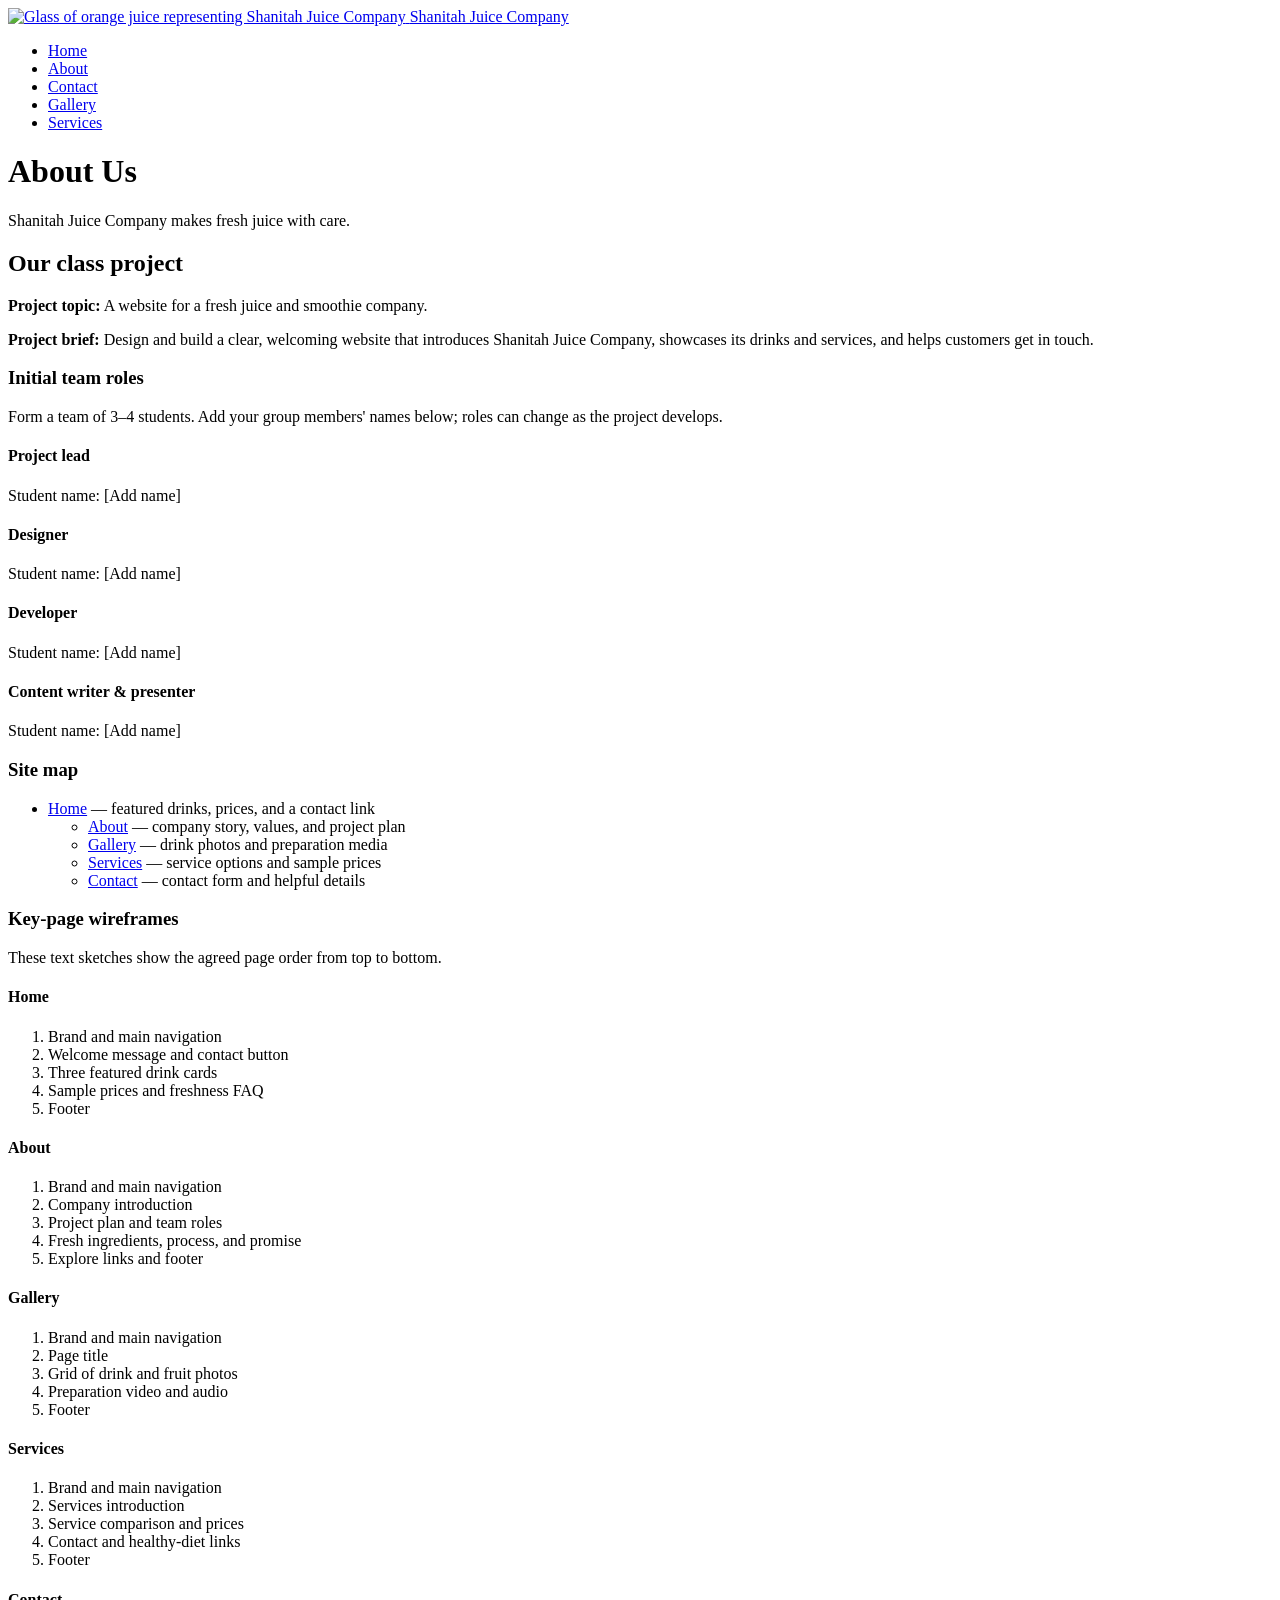
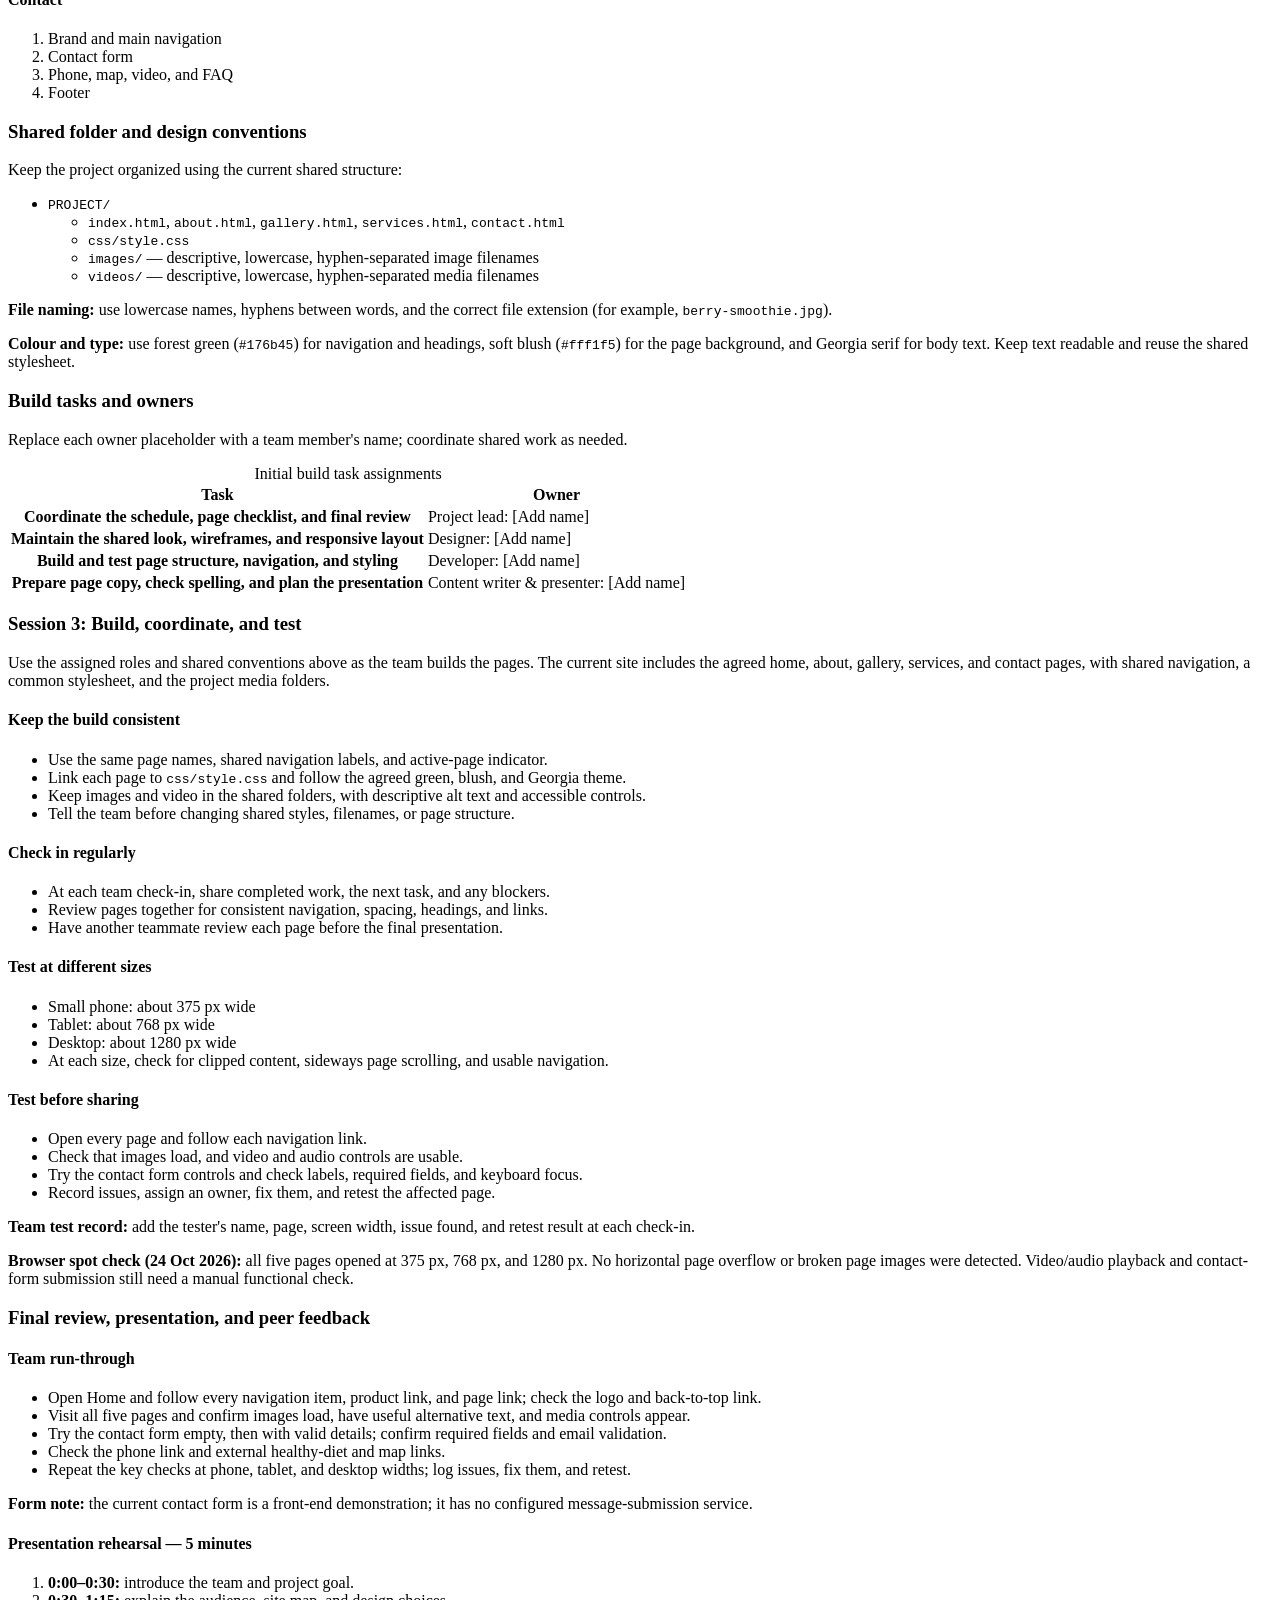
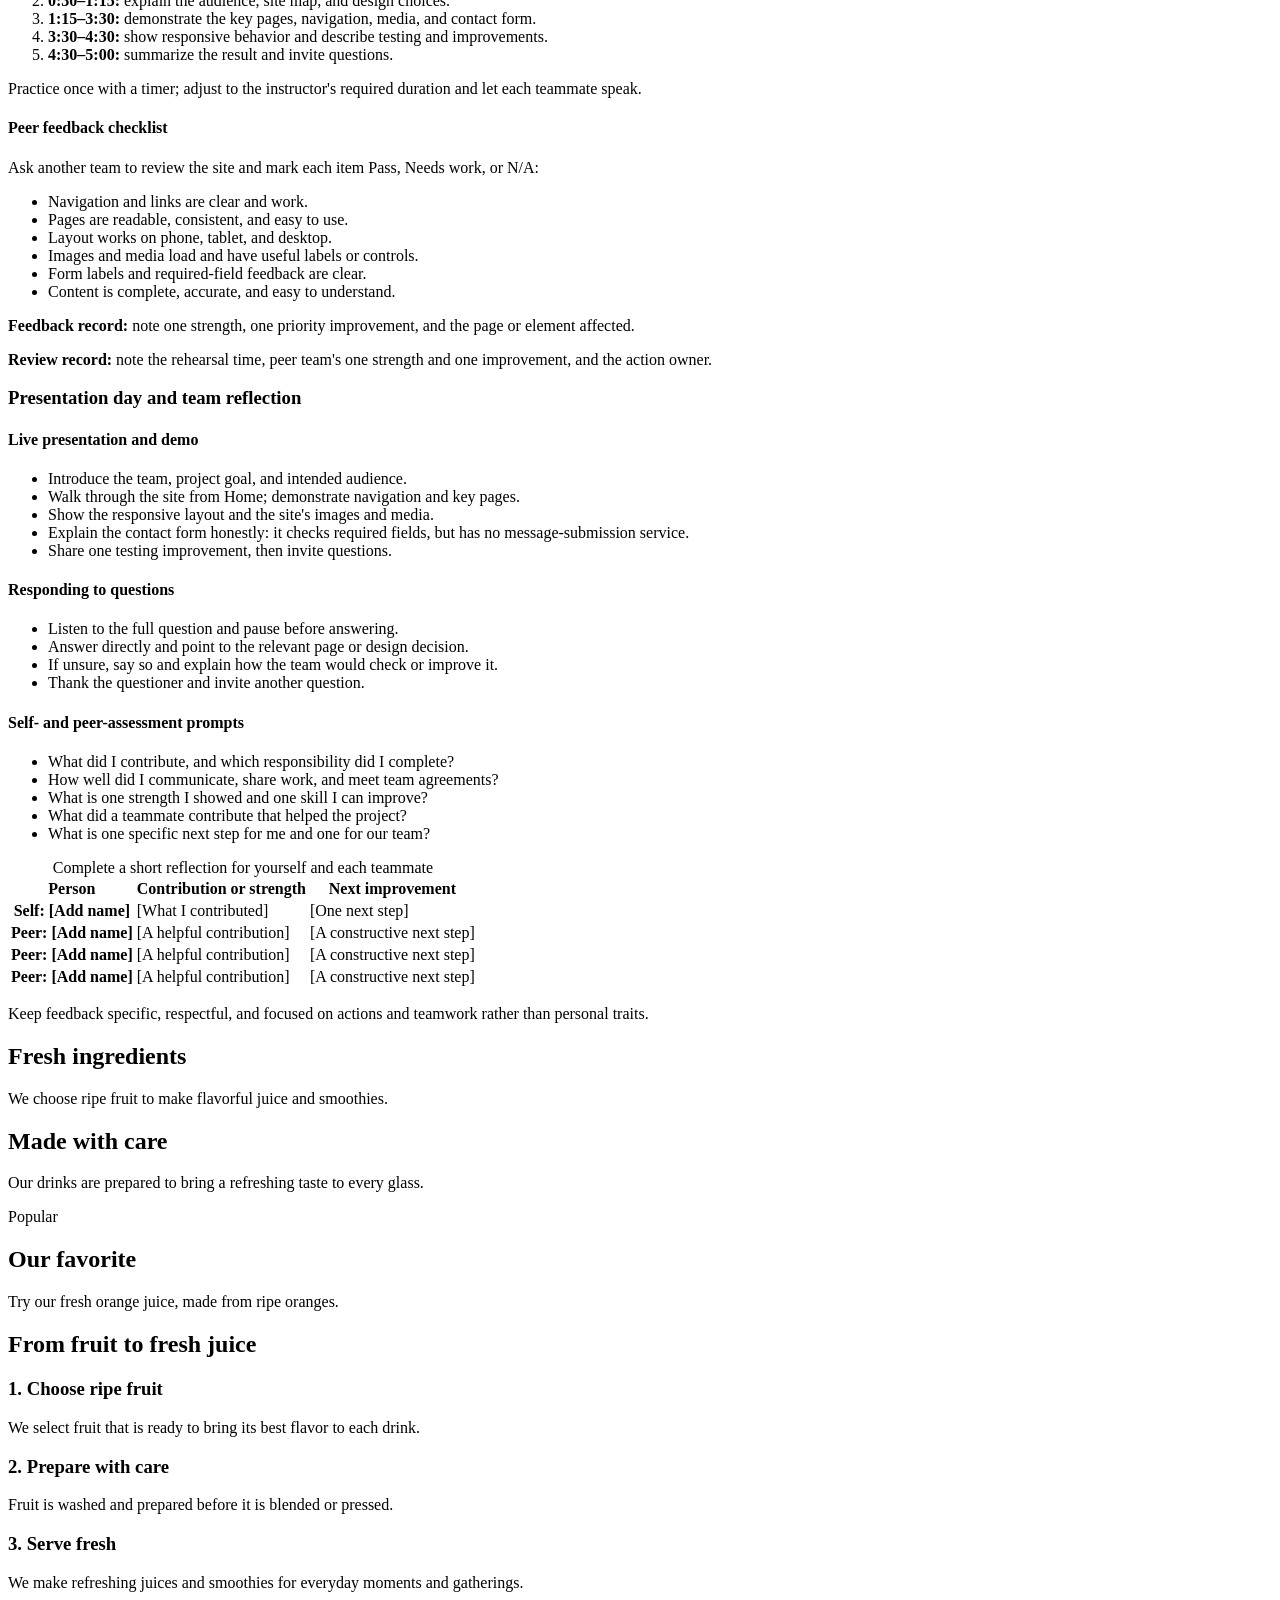
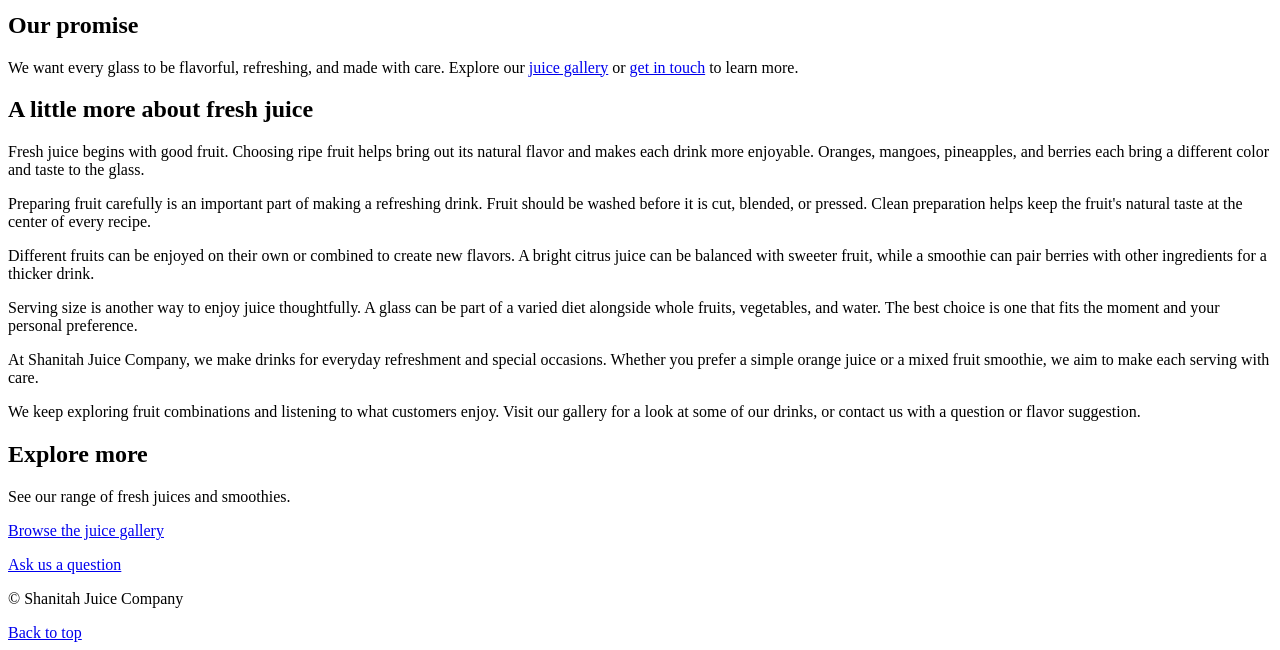
==== about.html @ b1687031 "Add files via upload" ====
<!DOCTYPE html>
<html lang="en">
<head>
  <meta charset="UTF-8">
  <meta name="viewport" content="width=device-width, initial-scale=1.0">
  <title>About | Shanitah Juice Company</title>
  <link rel="stylesheet" href="css/style.css">
</head>
<body class="positioning-page">
  <div class="responsive-layout">
    <header id="page-top">
      <nav aria-label="Main navigation">
        <a class="brand" href="index.html">
          <img src="images/orange-juice.jpg" alt="Glass of orange juice representing Shanitah Juice Company">
          <span>Shanitah Juice Company</span>
        </a>
        <ul class="nav-links">
          <li><a href="index.html">Home</a></li>
          <li><a href="about.html" aria-current="page">About</a></li>
          <li><a href="contact.html">Contact</a></li>
          <li><a href="gallery.html">Gallery</a></li>
          <li><a href="services.html">Services</a></li>
        </ul>
      </nav>
    </header>
  <main class="container about-page responsive-content">
    <h1>About Us</h1>
    <p>Shanitah Juice Company makes fresh juice with care.</p>
    <section class="project-planning" aria-labelledby="project-heading">
      <h2 id="project-heading">Our class project</h2>
      <p><strong>Project topic:</strong> A website for a fresh juice and smoothie company.</p>
      <p><strong>Project brief:</strong> Design and build a clear, welcoming website that introduces Shanitah Juice Company, showcases its drinks and services, and helps customers get in touch.</p>
      <h3>Initial team roles</h3>
      <p>Form a team of 3–4 students. Add your group members' names below; roles can change as the project develops.</p>
      <div class="project-role-grid">
        <article class="project-role">
          <h4>Project lead</h4>
          <p>Student name: <span>[Add name]</span></p>
        </article>
        <article class="project-role">
          <h4>Designer</h4>
          <p>Student name: <span>[Add name]</span></p>
        </article>
        <article class="project-role">
          <h4>Developer</h4>
          <p>Student name: <span>[Add name]</span></p>
        </article>
        <article class="project-role">
          <h4>Content writer &amp; presenter</h4>
          <p>Student name: <span>[Add name]</span></p>
        </article>
      </div>
      <section class="planning-block" aria-labelledby="site-map-heading">
        <h3 id="site-map-heading">Site map</h3>
        <ul class="site-map">
          <li><a href="index.html">Home</a> — featured drinks, prices, and a contact link
            <ul>
              <li><a href="about.html">About</a> — company story, values, and project plan</li>
              <li><a href="gallery.html">Gallery</a> — drink photos and preparation media</li>
              <li><a href="services.html">Services</a> — service options and sample prices</li>
              <li><a href="contact.html">Contact</a> — contact form and helpful details</li>
            </ul>
          </li>
        </ul>
      </section>
      <section class="planning-block" aria-labelledby="wireframes-heading">
        <h3 id="wireframes-heading">Key-page wireframes</h3>
        <p>These text sketches show the agreed page order from top to bottom.</p>
        <div class="wireframe-grid">
          <article class="wireframe-card">
            <h4>Home</h4>
            <ol><li>Brand and main navigation</li><li>Welcome message and contact button</li><li>Three featured drink cards</li><li>Sample prices and freshness FAQ</li><li>Footer</li></ol>
          </article>
          <article class="wireframe-card">
            <h4>About</h4>
            <ol><li>Brand and main navigation</li><li>Company introduction</li><li>Project plan and team roles</li><li>Fresh ingredients, process, and promise</li><li>Explore links and footer</li></ol>
          </article>
          <article class="wireframe-card">
            <h4>Gallery</h4>
            <ol><li>Brand and main navigation</li><li>Page title</li><li>Grid of drink and fruit photos</li><li>Preparation video and audio</li><li>Footer</li></ol>
          </article>
          <article class="wireframe-card">
            <h4>Services</h4>
            <ol><li>Brand and main navigation</li><li>Services introduction</li><li>Service comparison and prices</li><li>Contact and healthy-diet links</li><li>Footer</li></ol>
          </article>
          <article class="wireframe-card">
            <h4>Contact</h4>
            <ol><li>Brand and main navigation</li><li>Contact form</li><li>Phone, map, video, and FAQ</li><li>Footer</li></ol>
          </article>
        </div>
      </section>
      <section class="planning-block" aria-labelledby="conventions-heading">
        <h3 id="conventions-heading">Shared folder and design conventions</h3>
        <p>Keep the project organized using the current shared structure:</p>
        <ul class="folder-tree">
          <li><code>PROJECT/</code>
            <ul>
              <li><code>index.html</code>, <code>about.html</code>, <code>gallery.html</code>, <code>services.html</code>, <code>contact.html</code></li>
              <li><code>css/style.css</code></li>
              <li><code>images/</code> — descriptive, lowercase, hyphen-separated image filenames</li>
              <li><code>videos/</code> — descriptive, lowercase, hyphen-separated media filenames</li>
            </ul>
          </li>
        </ul>
        <p><strong>File naming:</strong> use lowercase names, hyphens between words, and the correct file extension (for example, <code>berry-smoothie.jpg</code>).</p>
        <p><strong>Colour and type:</strong> use forest green (<code>#176b45</code>) for navigation and headings, soft blush (<code>#fff1f5</code>) for the page background, and Georgia serif for body text. Keep text readable and reuse the shared stylesheet.</p>
      </section>
      <section class="planning-block" aria-labelledby="build-tasks-heading">
        <h3 id="build-tasks-heading">Build tasks and owners</h3>
        <p>Replace each owner placeholder with a team member's name; coordinate shared work as needed.</p>
        <div class="table-wrap">
          <table class="price-table task-table">
            <caption>Initial build task assignments</caption>
            <thead>
              <tr><th scope="col">Task</th><th scope="col">Owner</th></tr>
            </thead>
            <tbody>
              <tr><th scope="row">Coordinate the schedule, page checklist, and final review</th><td>Project lead: [Add name]</td></tr>
              <tr><th scope="row">Maintain the shared look, wireframes, and responsive layout</th><td>Designer: [Add name]</td></tr>
              <tr><th scope="row">Build and test page structure, navigation, and styling</th><td>Developer: [Add name]</td></tr>
              <tr><th scope="row">Prepare page copy, check spelling, and plan the presentation</th><td>Content writer &amp; presenter: [Add name]</td></tr>
            </tbody>
          </table>
        </div>
      </section>
      <section class="planning-block" aria-labelledby="build-practice-heading">
        <h3 id="build-practice-heading">Session 3: Build, coordinate, and test</h3>
        <p>Use the assigned roles and shared conventions above as the team builds the pages. The current site includes the agreed home, about, gallery, services, and contact pages, with shared navigation, a common stylesheet, and the project media folders.</p>
        <div class="wireframe-grid">
          <article class="wireframe-card">
            <h4>Keep the build consistent</h4>
            <ul>
              <li>Use the same page names, shared navigation labels, and active-page indicator.</li>
              <li>Link each page to <code>css/style.css</code> and follow the agreed green, blush, and Georgia theme.</li>
              <li>Keep images and video in the shared folders, with descriptive alt text and accessible controls.</li>
              <li>Tell the team before changing shared styles, filenames, or page structure.</li>
            </ul>
          </article>
          <article class="wireframe-card">
            <h4>Check in regularly</h4>
            <ul>
              <li>At each team check-in, share completed work, the next task, and any blockers.</li>
              <li>Review pages together for consistent navigation, spacing, headings, and links.</li>
              <li>Have another teammate review each page before the final presentation.</li>
            </ul>
          </article>
          <article class="wireframe-card">
            <h4>Test at different sizes</h4>
            <ul>
              <li>Small phone: about 375 px wide</li>
              <li>Tablet: about 768 px wide</li>
              <li>Desktop: about 1280 px wide</li>
              <li>At each size, check for clipped content, sideways page scrolling, and usable navigation.</li>
            </ul>
          </article>
          <article class="wireframe-card">
            <h4>Test before sharing</h4>
            <ul>
              <li>Open every page and follow each navigation link.</li>
              <li>Check that images load, and video and audio controls are usable.</li>
              <li>Try the contact form controls and check labels, required fields, and keyboard focus.</li>
              <li>Record issues, assign an owner, fix them, and retest the affected page.</li>
            </ul>
          </article>
        </div>
        <p><strong>Team test record:</strong> add the tester's name, page, screen width, issue found, and retest result at each check-in.</p>
        <p><strong>Browser spot check (24 Oct 2026):</strong> all five pages opened at 375 px, 768 px, and 1280 px. No horizontal page overflow or broken page images were detected. Video/audio playback and contact-form submission still need a manual functional check.</p>
      </section>
      <section class="planning-block" aria-labelledby="final-review-heading">
        <h3 id="final-review-heading">Final review, presentation, and peer feedback</h3>
        <div class="wireframe-grid">
          <article class="wireframe-card">
            <h4>Team run-through</h4>
            <ul>
              <li>Open Home and follow every navigation item, product link, and page link; check the logo and back-to-top link.</li>
              <li>Visit all five pages and confirm images load, have useful alternative text, and media controls appear.</li>
              <li>Try the contact form empty, then with valid details; confirm required fields and email validation.</li>
              <li>Check the phone link and external healthy-diet and map links.</li>
              <li>Repeat the key checks at phone, tablet, and desktop widths; log issues, fix them, and retest.</li>
            </ul>
            <p><strong>Form note:</strong> the current contact form is a front-end demonstration; it has no configured message-submission service.</p>
          </article>
          <article class="wireframe-card">
            <h4>Presentation rehearsal — 5 minutes</h4>
            <ol>
              <li><strong>0:00–0:30:</strong> introduce the team and project goal.</li>
              <li><strong>0:30–1:15:</strong> explain the audience, site map, and design choices.</li>
              <li><strong>1:15–3:30:</strong> demonstrate the key pages, navigation, media, and contact form.</li>
              <li><strong>3:30–4:30:</strong> show responsive behavior and describe testing and improvements.</li>
              <li><strong>4:30–5:00:</strong> summarize the result and invite questions.</li>
            </ol>
            <p>Practice once with a timer; adjust to the instructor's required duration and let each teammate speak.</p>
          </article>
          <article class="wireframe-card">
            <h4>Peer feedback checklist</h4>
            <p>Ask another team to review the site and mark each item Pass, Needs work, or N/A:</p>
            <ul>
              <li>Navigation and links are clear and work.</li>
              <li>Pages are readable, consistent, and easy to use.</li>
              <li>Layout works on phone, tablet, and desktop.</li>
              <li>Images and media load and have useful labels or controls.</li>
              <li>Form labels and required-field feedback are clear.</li>
              <li>Content is complete, accurate, and easy to understand.</li>
            </ul>
            <p><strong>Feedback record:</strong> note one strength, one priority improvement, and the page or element affected.</p>
          </article>
        </div>
        <p><strong>Review record:</strong> note the rehearsal time, peer team's one strength and one improvement, and the action owner.</p>
      </section>
      <section class="planning-block" aria-labelledby="presentation-day-heading">
        <h3 id="presentation-day-heading">Presentation day and team reflection</h3>
        <div class="wireframe-grid">
          <article class="wireframe-card">
            <h4>Live presentation and demo</h4>
            <ul>
              <li>Introduce the team, project goal, and intended audience.</li>
              <li>Walk through the site from Home; demonstrate navigation and key pages.</li>
              <li>Show the responsive layout and the site's images and media.</li>
              <li>Explain the contact form honestly: it checks required fields, but has no message-submission service.</li>
              <li>Share one testing improvement, then invite questions.</li>
            </ul>
          </article>
          <article class="wireframe-card">
            <h4>Responding to questions</h4>
            <ul>
              <li>Listen to the full question and pause before answering.</li>
              <li>Answer directly and point to the relevant page or design decision.</li>
              <li>If unsure, say so and explain how the team would check or improve it.</li>
              <li>Thank the questioner and invite another question.</li>
            </ul>
          </article>
          <article class="wireframe-card">
            <h4>Self- and peer-assessment prompts</h4>
            <ul>
              <li>What did I contribute, and which responsibility did I complete?</li>
              <li>How well did I communicate, share work, and meet team agreements?</li>
              <li>What is one strength I showed and one skill I can improve?</li>
              <li>What did a teammate contribute that helped the project?</li>
              <li>What is one specific next step for me and one for our team?</li>
            </ul>
          </article>
        </div>
        <div class="table-wrap">
          <table class="price-table assessment-table">
            <caption>Complete a short reflection for yourself and each teammate</caption>
            <thead>
              <tr><th scope="col">Person</th><th scope="col">Contribution or strength</th><th scope="col">Next improvement</th></tr>
            </thead>
            <tbody>
              <tr><th scope="row">Self: [Add name]</th><td>[What I contributed]</td><td>[One next step]</td></tr>
              <tr><th scope="row">Peer: [Add name]</th><td>[A helpful contribution]</td><td>[A constructive next step]</td></tr>
              <tr><th scope="row">Peer: [Add name]</th><td>[A helpful contribution]</td><td>[A constructive next step]</td></tr>
              <tr><th scope="row">Peer: [Add name]</th><td>[A helpful contribution]</td><td>[A constructive next step]</td></tr>
            </tbody>
          </table>
        </div>
        <p>Keep feedback specific, respectful, and focused on actions and teamwork rather than personal traits.</p>
      </section>
    </section>
    <div class="row cards-grid">
      <div class="col">
        <div class="about-card">
          <h2>Fresh ingredients</h2>
          <p>We choose ripe fruit to make flavorful juice and smoothies.</p>
        </div>
      </div>
      <div class="col">
        <div class="about-card">
          <h2>Made with care</h2>
          <p>Our drinks are prepared to bring a refreshing taste to every glass.</p>
        </div>
      </div>
      <div class="col">
        <div class="about-card" id="featured-product">
          <span class="notification-badge">Popular</span>
          <h2>Our favorite</h2>
          <p>Try our fresh orange juice, made from ripe oranges.</p>
        </div>
      </div>
    </div>
    <section class="about-process" aria-labelledby="process-heading">
      <h2 id="process-heading">From fruit to fresh juice</h2>
      <div class="row">
        <div class="col">
          <div class="about-card">
            <h3>1. Choose ripe fruit</h3>
            <p>We select fruit that is ready to bring its best flavor to each drink.</p>
          </div>
        </div>
        <div class="col">
          <div class="about-card">
            <h3>2. Prepare with care</h3>
            <p>Fruit is washed and prepared before it is blended or pressed.</p>
          </div>
        </div>
        <div class="col">
          <div class="about-card">
            <h3>3. Serve fresh</h3>
            <p>We make refreshing juices and smoothies for everyday moments and gatherings.</p>
          </div>
        </div>
      </div>
    </section>
    <section class="about-values" aria-labelledby="values-heading">
      <h2 id="values-heading">Our promise</h2>
      <p>We want every glass to be flavorful, refreshing, and made with care. Explore our <a href="gallery.html">juice gallery</a> or <a href="contact.html">get in touch</a> to learn more.</p>
    </section>
    <article class="about-article" aria-labelledby="article-heading">
      <h2 id="article-heading">A little more about fresh juice</h2>
      <div class="article-columns">
        <p>Fresh juice begins with good fruit. Choosing ripe fruit helps bring out its natural flavor and makes each drink more enjoyable. Oranges, mangoes, pineapples, and berries each bring a different color and taste to the glass.</p>
        <p>Preparing fruit carefully is an important part of making a refreshing drink. Fruit should be washed before it is cut, blended, or pressed. Clean preparation helps keep the fruit's natural taste at the center of every recipe.</p>
        <p>Different fruits can be enjoyed on their own or combined to create new flavors. A bright citrus juice can be balanced with sweeter fruit, while a smoothie can pair berries with other ingredients for a thicker drink.</p>
        <p>Serving size is another way to enjoy juice thoughtfully. A glass can be part of a varied diet alongside whole fruits, vegetables, and water. The best choice is one that fits the moment and your personal preference.</p>
        <p>At Shanitah Juice Company, we make drinks for everyday refreshment and special occasions. Whether you prefer a simple orange juice or a mixed fruit smoothie, we aim to make each serving with care.</p>
        <p>We keep exploring fruit combinations and listening to what customers enjoy. Visit our gallery for a look at some of our drinks, or contact us with a question or flavor suggestion.</p>
      </div>
    </article>
  </main>
    <aside class="responsive-sidebar" aria-labelledby="sidebar-heading">
      <h2 id="sidebar-heading">Explore more</h2>
      <p>See our range of fresh juices and smoothies.</p>
      <p><a href="gallery.html">Browse the juice gallery</a></p>
      <p><a href="contact.html">Ask us a question</a></p>
    </aside>
  </div>
  <footer class="site-footer">
    <p>&copy; Shanitah Juice Company</p>
  </footer>
  <a class="back-to-top" href="#page-top">Back to top</a>
</body>
</html>
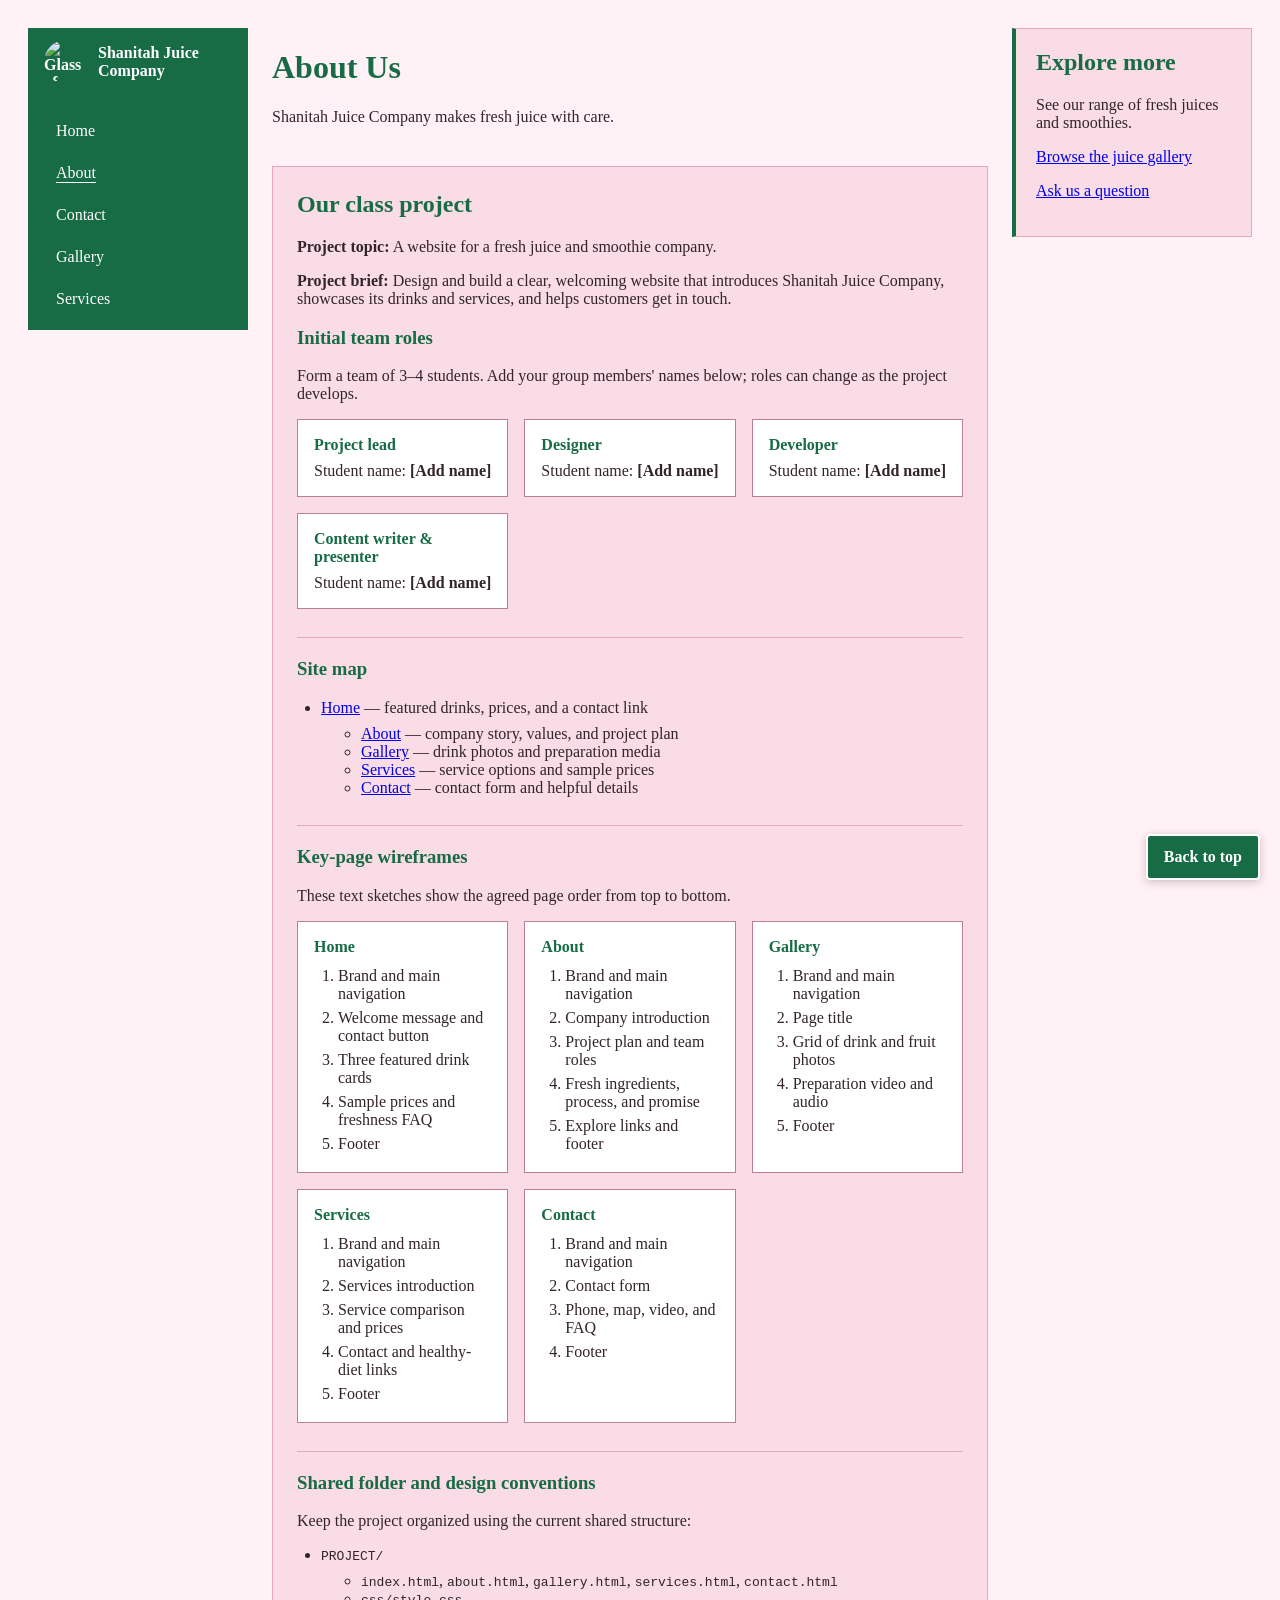
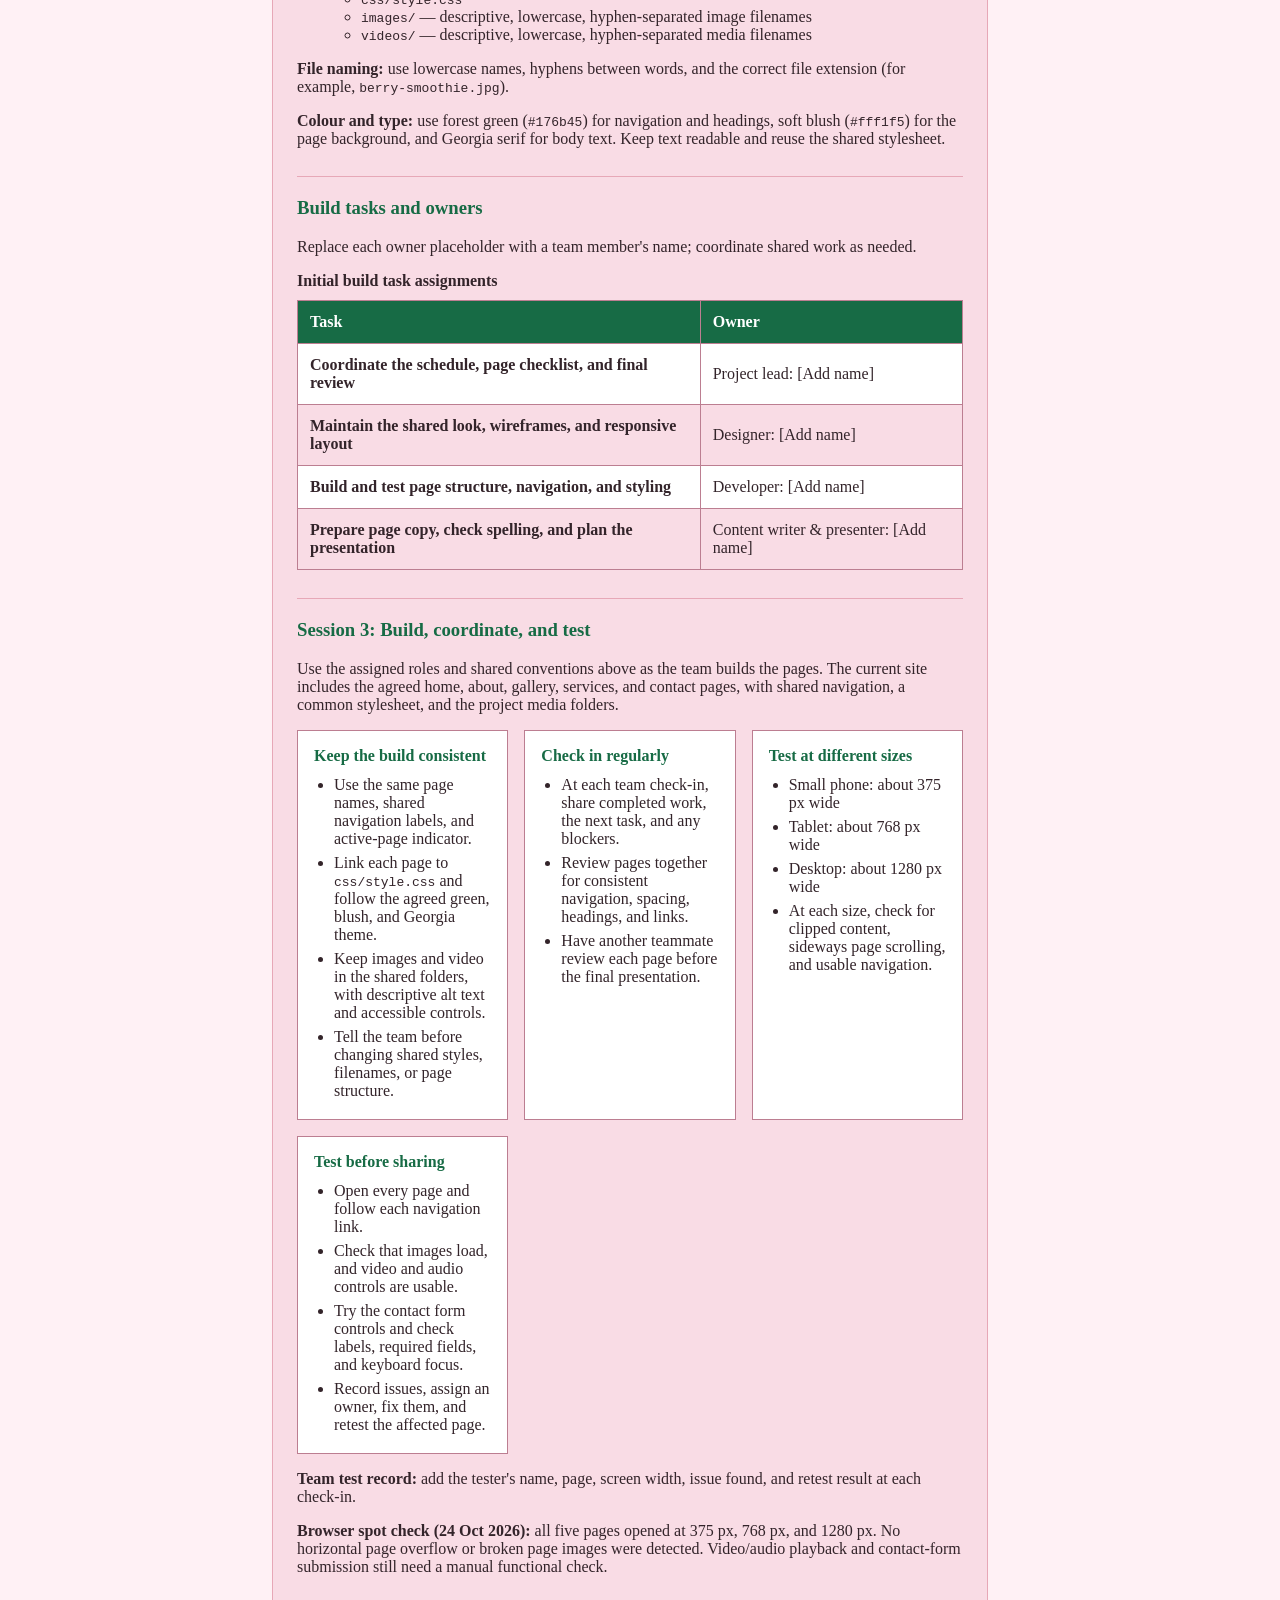
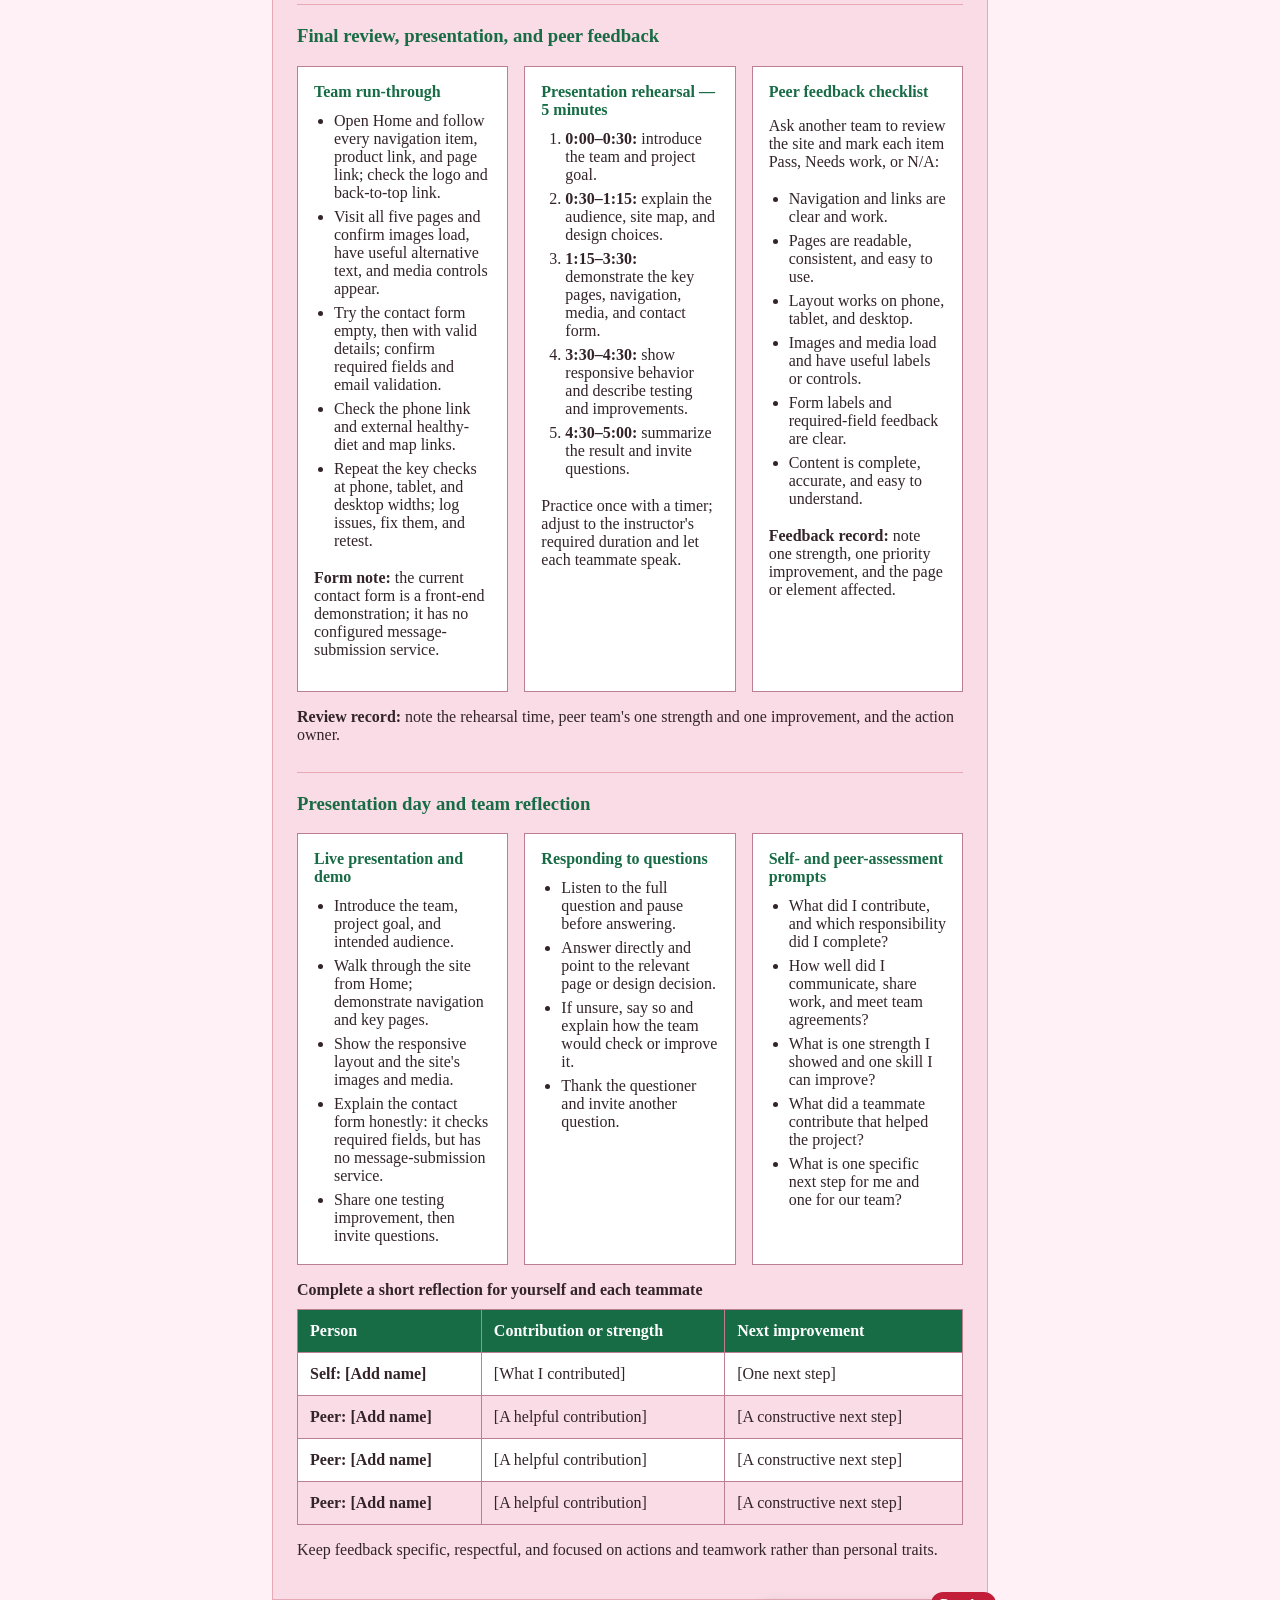
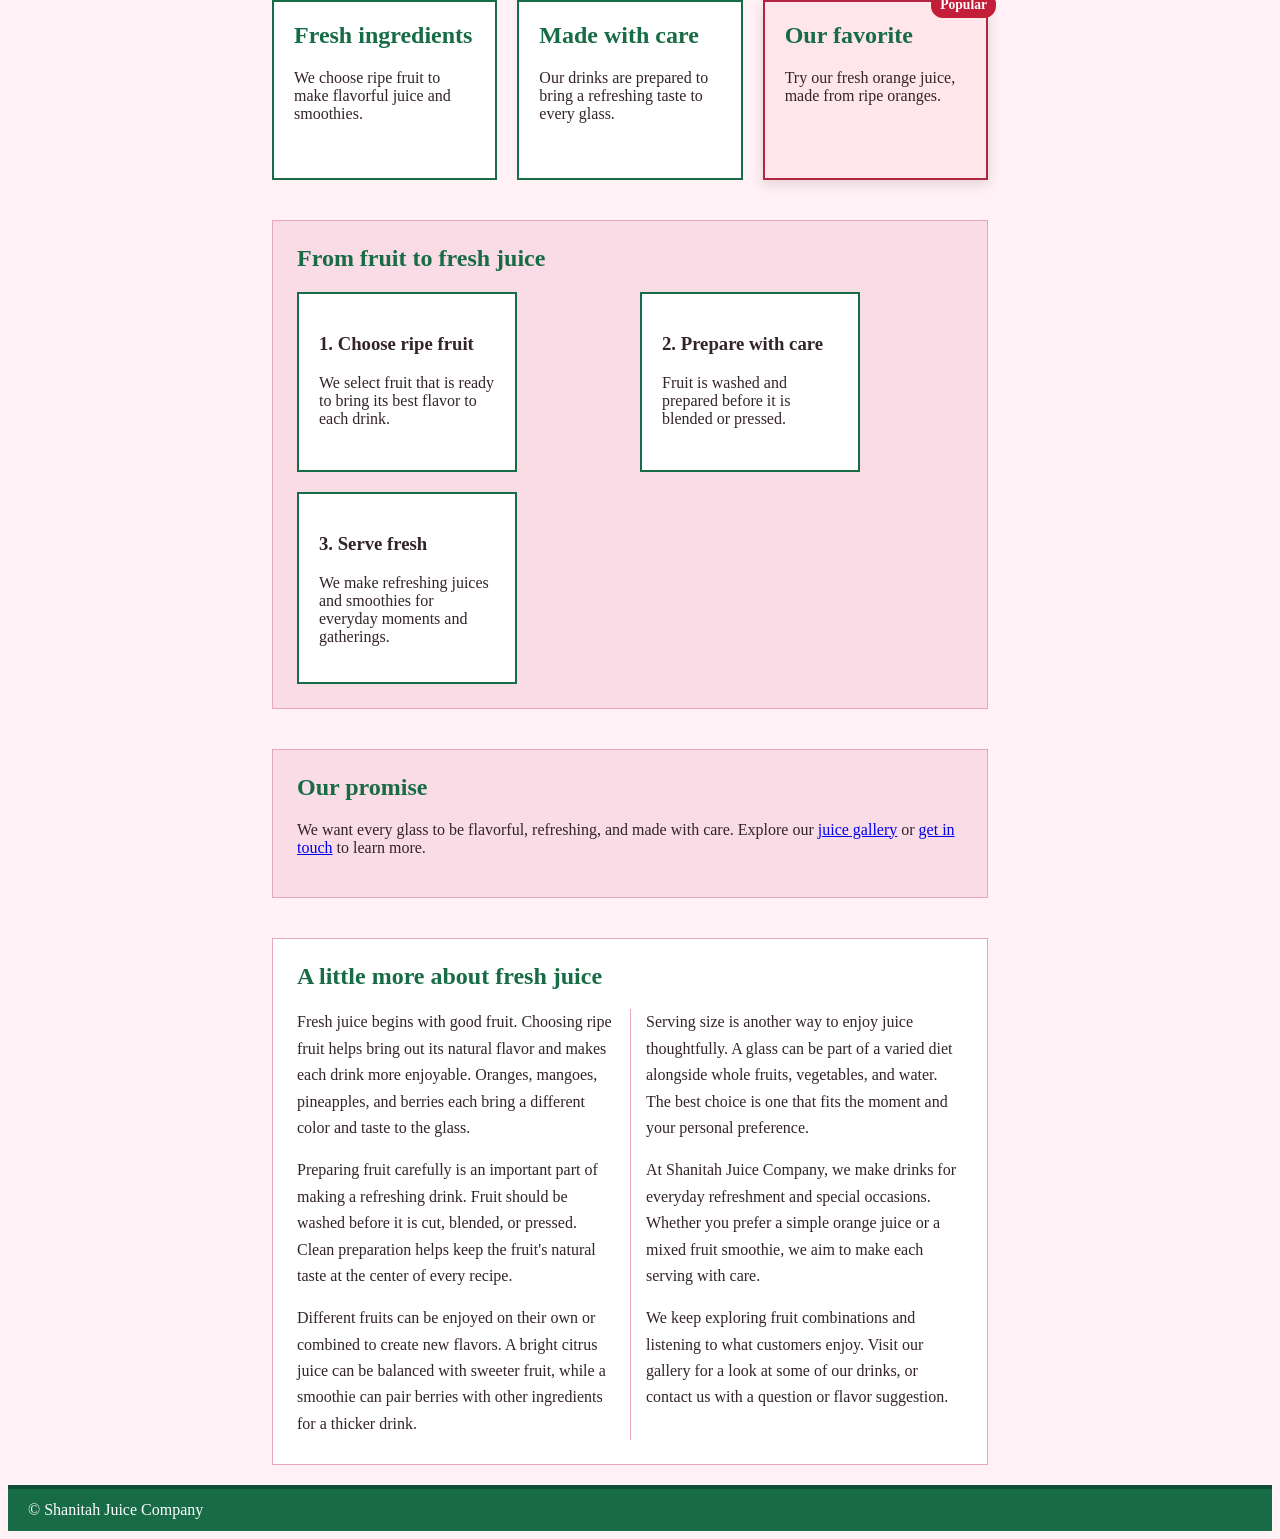
==== commit 7c6ba93d: "Update about.html" ====
--- a/about.html
+++ b/about.html
@@ -4,7 +4,7 @@
   <meta charset="UTF-8">
   <meta name="viewport" content="width=device-width, initial-scale=1.0">
   <title>About | Shanitah Juice Company</title>
-  <link rel="stylesheet" href="css/style.css">
+  <link rel="stylesheet" href="style.css">
 </head>
 <body class="positioning-page">
   <div class="responsive-layout">
@@ -329,4 +329,4 @@
   </footer>
   <a class="back-to-top" href="#page-top">Back to top</a>
 </body>
-</html>+</html>
--- a/style.css
+++ b/style.css
@@ -0,0 +1,942 @@
+* {
+  box-sizing: border-box;
+}
+
+body {
+  background-color: #fff1f5;
+  color: #33242a;
+  font-family: Georgia, serif;
+}
+
+h1 {
+  color: #176b45;
+}
+
+nav {
+  display: flex;
+  align-items: center;
+  flex-wrap: wrap;
+  gap: 20px;
+  padding: 12px 16px;
+  background-color: #176b45;
+}
+
+nav .nav-links {
+  display: flex;
+  flex-wrap: wrap;
+  gap: 4px;
+  margin: 0;
+  padding: 0;
+  list-style: none;
+}
+
+nav .nav-links a {
+  display: block;
+  padding: 10px 12px;
+  border-radius: 3px;
+}
+
+nav .nav-links a:hover,
+nav .nav-links a:focus-visible {
+  background-color: #104d34;
+}
+
+header {
+  border-bottom: 4px solid #104d34;
+}
+
+.positioning-page header {
+  position: sticky;
+  top: 0;
+  z-index: 10;
+}
+
+nav .brand {
+  display: flex;
+  align-items: center;
+  gap: 10px;
+  margin-right: auto;
+  font-weight: bold;
+}
+
+nav .brand img {
+  width: 44px;
+  height: 44px;
+  border-radius: 50%;
+  object-fit: cover;
+}
+
+nav a {
+  color: #ffffff;
+  text-decoration: none;
+}
+
+a:focus-visible {
+  outline: 3px solid #b4233f;
+  outline-offset: 3px;
+}
+
+nav a:hover,
+nav a:focus-visible {
+  color: #ffd6df;
+}
+
+nav a[aria-current="page"] {
+  text-decoration: underline;
+  text-underline-offset: 4px;
+}
+
+.container {
+  width: min(100% - 40px, 1000px);
+  margin: 32px auto;
+}
+
+.responsive-layout {
+  display: flex;
+  flex-direction: column;
+  gap: 20px;
+  padding: 20px;
+}
+
+.responsive-content.container {
+  width: 100%;
+  max-width: none;
+  min-width: 0;
+  margin: 0;
+}
+
+.responsive-sidebar {
+  padding: 20px;
+  border: 1px solid #e7a8b7;
+  border-left: 4px solid #176b45;
+  background-color: #f9dce5;
+}
+
+.responsive-sidebar h2 {
+  margin-top: 0;
+  color: #176b45;
+}
+
+.about-page > p {
+  margin-bottom: 24px;
+}
+
+.row {
+  display: flex;
+  flex-wrap: wrap;
+  gap: 20px;
+}
+
+.cards-grid {
+  justify-content: space-around;
+  align-items: stretch;
+}
+
+.col {
+  flex: 1 1 220px;
+}
+
+.about-card {
+  position: relative;
+  box-sizing: border-box;
+  width: 220px;
+  min-height: 180px;
+  padding: 20px;
+  border: 2px solid #176b45;
+  background-color: #ffffff;
+  transition: transform 180ms ease, box-shadow 180ms ease;
+}
+
+.cards-grid .col {
+  display: flex;
+}
+
+.cards-grid .about-card {
+  width: 100%;
+}
+
+.cards-grid .about-card:hover {
+  transform: translateY(-5px);
+  box-shadow: 0 8px 16px #33242a26;
+}
+
+@media (prefers-reduced-motion: reduce) {
+  .about-card {
+    transition: none;
+  }
+}
+
+.about-card h2 {
+  margin-top: 0;
+  color: #176b45;
+}
+
+#featured-product {
+  border-color: #b4233f;
+  background-color: #ffe6eb;
+  box-shadow: 0 4px 12px #33242a26;
+}
+
+.notification-badge {
+  position: absolute;
+  top: -10px;
+  right: -10px;
+  padding: 5px 9px;
+  border-radius: 12px;
+  background-color: #c21e3a;
+  color: #ffffff;
+  font-size: 0.85rem;
+  font-weight: bold;
+}
+
+.about-process,
+.about-values,
+.project-planning {
+  margin-top: 40px;
+  padding: 24px;
+  border: 1px solid #e7a8b7;
+  background-color: #f9dce5;
+}
+
+.project-planning h2,
+.project-planning h3 {
+  color: #176b45;
+}
+
+.project-planning h2 {
+  margin-top: 0;
+}
+
+.project-role-grid {
+  display: grid;
+  grid-template-columns: repeat(auto-fit, minmax(180px, 1fr));
+  gap: 16px;
+}
+
+.project-role {
+  padding: 16px;
+  border: 1px solid #bc7e91;
+  background-color: #ffffff;
+}
+
+.project-role h4 {
+  margin: 0 0 8px;
+  color: #176b45;
+}
+
+.project-role p {
+  margin: 0;
+}
+
+.project-role span {
+  font-weight: bold;
+}
+
+.planning-block {
+  margin-top: 28px;
+  padding-top: 20px;
+  border-top: 1px solid #e7a8b7;
+}
+
+.planning-block h3 {
+  margin-top: 0;
+}
+
+.site-map,
+.folder-tree {
+  padding-left: 24px;
+}
+
+.site-map ul,
+.folder-tree ul {
+  margin-top: 8px;
+}
+
+.wireframe-grid {
+  display: grid;
+  grid-template-columns: repeat(auto-fit, minmax(200px, 1fr));
+  gap: 16px;
+}
+
+.wireframe-card {
+  padding: 16px;
+  border: 1px solid #bc7e91;
+  background-color: #ffffff;
+}
+
+.wireframe-card h4 {
+  margin: 0 0 8px;
+  color: #176b45;
+}
+
+.wireframe-card ol {
+  margin: 0;
+  padding-left: 24px;
+}
+
+.wireframe-card ol li,
+.wireframe-card ul li {
+  padding: 3px 0;
+}
+
+.wireframe-card ul {
+  margin: 0;
+  padding-left: 20px;
+}
+
+.task-table {
+  min-width: 520px;
+}
+
+.assessment-table {
+  min-width: 680px;
+}
+
+.planning-block .table-wrap {
+  margin: 16px 0 0;
+}
+
+.about-process h2,
+.about-values h2,
+.about-article h2 {
+  margin-top: 0;
+  color: #176b45;
+}
+
+.about-article {
+  margin-top: 40px;
+  padding: 24px;
+  border: 1px solid #e7a8b7;
+  background-color: #ffffff;
+}
+
+.article-columns {
+  column-count: 2;
+  column-gap: 32px;
+  column-rule: 1px solid #e7a8b7;
+}
+
+.article-columns p {
+  margin-top: 0;
+  line-height: 1.65;
+  break-inside: avoid;
+}
+
+.back-to-top {
+  position: fixed;
+  right: 20px;
+  bottom: 20px;
+  z-index: 20;
+  padding: 12px 16px;
+  border: 2px solid #ffffff;
+  border-radius: 4px;
+  background-color: #176b45;
+  color: #ffffff;
+  font-weight: bold;
+  text-decoration: none;
+  box-shadow: 0 2px 8px #33242a40;
+}
+
+.back-to-top:hover,
+.back-to-top:focus-visible {
+  background-color: #104d34;
+  text-decoration: underline;
+}
+
+.home-layout {
+  display: grid;
+  grid-template-columns: minmax(0, 1fr) 260px;
+  gap: 24px;
+  box-sizing: border-box;
+  max-width: 1100px;
+  margin: 24px auto;
+  padding: 24px;
+  border: 1px solid #e7a8b7;
+  background-color: #ffffff;
+  align-items: start;
+}
+
+.home-layout > div > section {
+  padding: 20px;
+  border: 1px solid #e7a8b7;
+  border-left: 4px solid #176b45;
+  background-color: #fff5f8;
+}
+
+.home-layout > div > section + section {
+  margin-top: 24px;
+}
+
+.home-layout .card {
+  margin: 20px 0;
+}
+
+.home-layout .table-wrap {
+  margin: 0;
+}
+
+.home-aside {
+  padding: 16px;
+  border-left: 3px solid #176b45;
+  background-color: #f9dce5;
+}
+
+.home-aside h2,
+.home-layout section h2 {
+  margin-top: 0;
+}
+
+.home-details {
+  max-width: 560px;
+  padding: 12px;
+  border: 1px solid #bc7e91;
+  background-color: #ffffff;
+}
+
+.home-details summary {
+  color: #104d34;
+  font-weight: bold;
+  cursor: pointer;
+}
+
+.home-details summary:focus-visible {
+  outline: 2px solid #176b45;
+  outline-offset: 3px;
+}
+
+.site-footer {
+  padding: 12px 20px;
+  border-top: 4px solid #104d34;
+  background-color: #176b45;
+  color: #ffffff;
+}
+
+.site-footer p {
+  margin: 0;
+}
+
+.card {
+  width: 220px;
+  padding: 20px;
+  border: 2px solid #176b45;
+  margin: 20px;
+  background-color: #ffffff;
+}
+
+.gallery {
+  display: grid;
+  grid-template-columns: repeat(auto-fit, minmax(220px, 1fr));
+  gap: 20px;
+  max-width: 1000px;
+  margin: 24px;
+}
+
+.gallery figure {
+  margin: 0;
+}
+
+.gallery-image {
+  display: block;
+  width: 100%;
+  height: 220px;
+  object-fit: cover;
+}
+
+.gallery figcaption {
+  margin-top: 8px;
+}
+
+.gallery-media {
+  grid-column: 1 / -1;
+  padding: 20px;
+  border: 1px solid #e7a8b7;
+  background-color: #ffffff;
+}
+
+.gallery-media h2 {
+  margin-top: 0;
+  color: #176b45;
+}
+
+.media-grid {
+  display: grid;
+  grid-template-columns: repeat(auto-fit, minmax(260px, 1fr));
+  gap: 20px;
+}
+
+.media-card {
+  padding: 16px;
+  border: 1px solid #e7a8b7;
+  background-color: #fff5f8;
+}
+
+.media-card h3 {
+  margin-top: 0;
+}
+
+.media-card video,
+.media-card audio {
+  display: block;
+  max-width: 100%;
+}
+
+.media-card video {
+  width: 100%;
+}
+
+.media-card audio {
+  width: 100%;
+}
+
+.table-wrap {
+  max-width: 720px;
+  margin: 24px 20px;
+  overflow-x: auto;
+}
+
+.price-table {
+  width: 100%;
+  min-width: 460px;
+  border-collapse: collapse;
+  background-color: #ffffff;
+}
+
+.price-table caption {
+  padding: 0 0 10px;
+  font-weight: bold;
+  text-align: left;
+}
+
+.visually-hidden {
+  position: absolute;
+  width: 1px;
+  height: 1px;
+  padding: 0;
+  margin: -1px;
+  overflow: hidden;
+  clip-path: inset(50%);
+  white-space: nowrap;
+  border: 0;
+}
+
+.table-label {
+  margin: 24px 20px 0;
+  font-weight: bold;
+}
+
+.price-table th,
+.price-table td {
+  padding: 12px;
+  border: 1px solid #bc7e91;
+  text-align: left;
+}
+
+.price-table thead {
+  background-color: #176b45;
+  color: #ffffff;
+}
+
+.price-table tbody tr:nth-child(even):not(.category-row) {
+  background-color: #f9dce5;
+}
+
+.price-table .category-row {
+  background-color: #f2c3d0;
+  color: #6f1d33;
+}
+
+.contact-form {
+  display: grid;
+  gap: 16px;
+  max-width: 680px;
+  margin: 24px 0;
+}
+
+.contact-form label {
+  display: block;
+  margin-bottom: 6px;
+  font-weight: bold;
+}
+
+.contact-form input:not([type="range"]):not([type="radio"]):not([type="checkbox"]),
+.contact-form select,
+.contact-form textarea {
+  box-sizing: border-box;
+  width: 100%;
+  padding: 10px;
+  border: 1px solid #bc7e91;
+  border-radius: 2px;
+  font: inherit;
+}
+
+.contact-form fieldset {
+  display: grid;
+  gap: 16px;
+  padding: 16px;
+  border: 1px solid #bc7e91;
+  background-color: #ffffff;
+}
+
+.contact-form legend {
+  padding: 0 6px;
+  font-weight: bold;
+}
+
+.contact-form input[type="range"] {
+  display: block;
+  width: 100%;
+  accent-color: #176b45;
+}
+
+.contact-form .choice-option {
+  display: flex;
+  align-items: center;
+  gap: 8px;
+  font-weight: normal;
+}
+
+.contact-form .choice-option input {
+  margin: 0;
+  accent-color: #176b45;
+}
+
+.contact-form button {
+  justify-self: start;
+  padding: 10px 16px;
+  border: 0;
+  background-color: #176b45;
+  color: #ffffff;
+  font: inherit;
+  cursor: pointer;
+}
+
+.contact-form button:hover,
+.contact-form button:focus-visible {
+  background-color: #104d34;
+}
+
+.map-section {
+  margin: 24px 20px;
+}
+
+.contact-main {
+  display: grid;
+  grid-template-columns: minmax(0, 1.2fr) minmax(280px, 0.8fr);
+  gap: 28px;
+  max-width: 1200px;
+  margin: 24px auto;
+  padding: 0 20px;
+  align-items: start;
+}
+
+.contact-main > section,
+.contact-aside > section {
+  padding: 20px;
+  border: 1px solid #e7a8b7;
+  background-color: #ffffff;
+}
+
+.contact-main > section {
+  border-top: 4px solid #176b45;
+}
+
+.contact-main h1,
+.contact-main h2 {
+  margin-top: 0;
+}
+
+.contact-aside {
+  display: grid;
+  gap: 20px;
+}
+
+.contact-aside > section {
+  border-left: 4px solid #176b45;
+}
+
+.contact-aside p {
+  line-height: 1.5;
+}
+
+.juice-video-frame {
+  width: 100%;
+  max-width: 420px;
+  aspect-ratio: 9 / 16;
+  overflow: hidden;
+  background-color: #33242a;
+}
+
+.juice-video-frame video {
+  display: block;
+  width: 100%;
+  height: 100%;
+  object-fit: contain;
+}
+
+.contact-faq details {
+  padding: 12px;
+  border: 1px solid #e7a8b7;
+  background-color: #fff5f8;
+}
+
+.contact-faq summary {
+  color: #104d34;
+  font-weight: bold;
+  cursor: pointer;
+}
+
+.contact-faq summary:focus-visible {
+  outline: 2px solid #176b45;
+  outline-offset: 3px;
+}
+
+.contact-map {
+  display: block;
+  max-width: 100%;
+  border: 1px solid #bc7e91;
+}
+
+.landing-header {
+  position: sticky;
+  top: 0;
+  z-index: 30;
+  border-bottom: 4px solid #104d34;
+  box-shadow: 0 2px 8px #33242a26;
+}
+
+.landing-header nav {
+  justify-content: space-between;
+  gap: 8px 20px;
+}
+
+.landing-header .brand {
+  margin-right: 0;
+}
+
+.landing-header .nav-links {
+  justify-content: center;
+}
+
+.landing-hero {
+  padding: 56px 20px;
+  background: linear-gradient(135deg, #f9dce5, #ffe6eb);
+  text-align: center;
+}
+
+.landing-hero h1 {
+  max-width: 760px;
+  margin: 8px auto 16px;
+  font-size: clamp(2rem, 6vw, 3.5rem);
+}
+
+.landing-hero > p:not(.landing-eyebrow) {
+  max-width: 580px;
+  margin: 0 auto 24px;
+  font-size: 1.1rem;
+  line-height: 1.6;
+}
+
+.landing-eyebrow {
+  margin: 0;
+  color: #104d34;
+  font-weight: bold;
+  letter-spacing: 0.08em;
+  text-transform: uppercase;
+}
+
+.landing-cta {
+  display: inline-block;
+  padding: 12px 20px;
+  border-radius: 4px;
+  background-color: #176b45;
+  color: #ffffff;
+  font-weight: bold;
+  text-decoration: none;
+  transition: background-color 180ms ease, transform 180ms ease;
+}
+
+.landing-cta:hover,
+.landing-cta:focus-visible {
+  transform: translateY(-2px);
+  background-color: #104d34;
+}
+
+.landing-products {
+  max-width: 1160px;
+  margin: 0 auto;
+  padding: 40px 20px;
+}
+
+.landing-products > h2,
+.landing-prices h2,
+.landing-aside h2 {
+  margin-top: 0;
+  color: #176b45;
+}
+
+.landing-intro {
+  margin-top: -8px;
+  margin-bottom: 24px;
+}
+
+.product-grid {
+  display: flex;
+  flex-wrap: wrap;
+  justify-content: center;
+  align-items: stretch;
+  gap: 20px;
+}
+
+.product-card {
+  flex: 1 1 100%;
+  min-width: 0;
+  overflow: hidden;
+  border: 1px solid #e7a8b7;
+  background-color: #ffffff;
+  transition: transform 180ms ease, box-shadow 180ms ease;
+}
+
+.product-card:hover {
+  transform: translateY(-5px);
+  box-shadow: 0 10px 22px #33242a26;
+}
+
+.product-card img {
+  display: block;
+  width: 100%;
+  height: 220px;
+  object-fit: cover;
+}
+
+.product-card-content {
+  padding: 20px;
+}
+
+.product-card h3 {
+  margin-top: 0;
+  color: #176b45;
+}
+
+.product-card a,
+.landing-aside a {
+  color: #104d34;
+  font-weight: bold;
+}
+
+.landing-bottom {
+  display: grid;
+  grid-template-columns: minmax(0, 1fr);
+  gap: 24px;
+  max-width: 1160px;
+  margin: 0 auto;
+  padding: 0 20px 40px;
+}
+
+.landing-prices,
+.landing-aside {
+  padding: 20px;
+  border: 1px solid #e7a8b7;
+  background-color: #ffffff;
+}
+
+.landing-prices .table-wrap {
+  margin: 0;
+}
+
+.landing-aside {
+  background-color: #f9dce5;
+}
+
+.landing-aside .home-details {
+  margin: 20px 0;
+}
+
+@media (min-width: 600px) {
+  .product-card {
+    flex-basis: calc(50% - 10px);
+  }
+}
+
+@media (min-width: 768px) {
+  .landing-header nav {
+    padding-right: max(20px, calc((100vw - 1160px) / 2));
+    padding-left: max(20px, calc((100vw - 1160px) / 2));
+  }
+
+  .landing-hero {
+    padding: 80px 24px;
+  }
+
+  .landing-bottom {
+    grid-template-columns: minmax(0, 1.5fr) minmax(260px, 0.8fr);
+  }
+}
+
+@media (min-width: 1000px) {
+  .product-card {
+    flex-basis: calc((100% - 40px) / 3);
+  }
+}
+
+@media (prefers-reduced-motion: reduce) {
+  .landing-cta,
+  .product-card {
+    transition: none;
+  }
+}
+
+@media (max-width: 700px) {
+  nav {
+    gap: 8px;
+  }
+
+  nav .brand {
+    width: 100%;
+  }
+
+  .article-columns {
+    column-count: 1;
+  }
+
+  .home-layout {
+    grid-template-columns: 1fr;
+    margin: 16px;
+    padding: 16px;
+  }
+
+  .contact-main {
+    grid-template-columns: 1fr;
+    margin: 16px auto;
+  }
+}
+
+@media (min-width: 768px) {
+  .responsive-layout {
+    display: grid;
+    grid-template-columns: 220px minmax(0, 1fr) 240px;
+    gap: 24px;
+    max-width: 1440px;
+    margin: 0 auto;
+    align-items: start;
+  }
+
+  .responsive-layout > header {
+    position: sticky;
+    top: 0;
+    z-index: 10;
+    border: 0;
+  }
+
+  .responsive-layout > header nav {
+    flex-direction: column;
+    align-items: stretch;
+  }
+
+  .responsive-layout > header nav .brand {
+    margin: 0 0 8px;
+  }
+
+  .responsive-layout > header nav .nav-links {
+    flex-direction: column;
+  }
+}
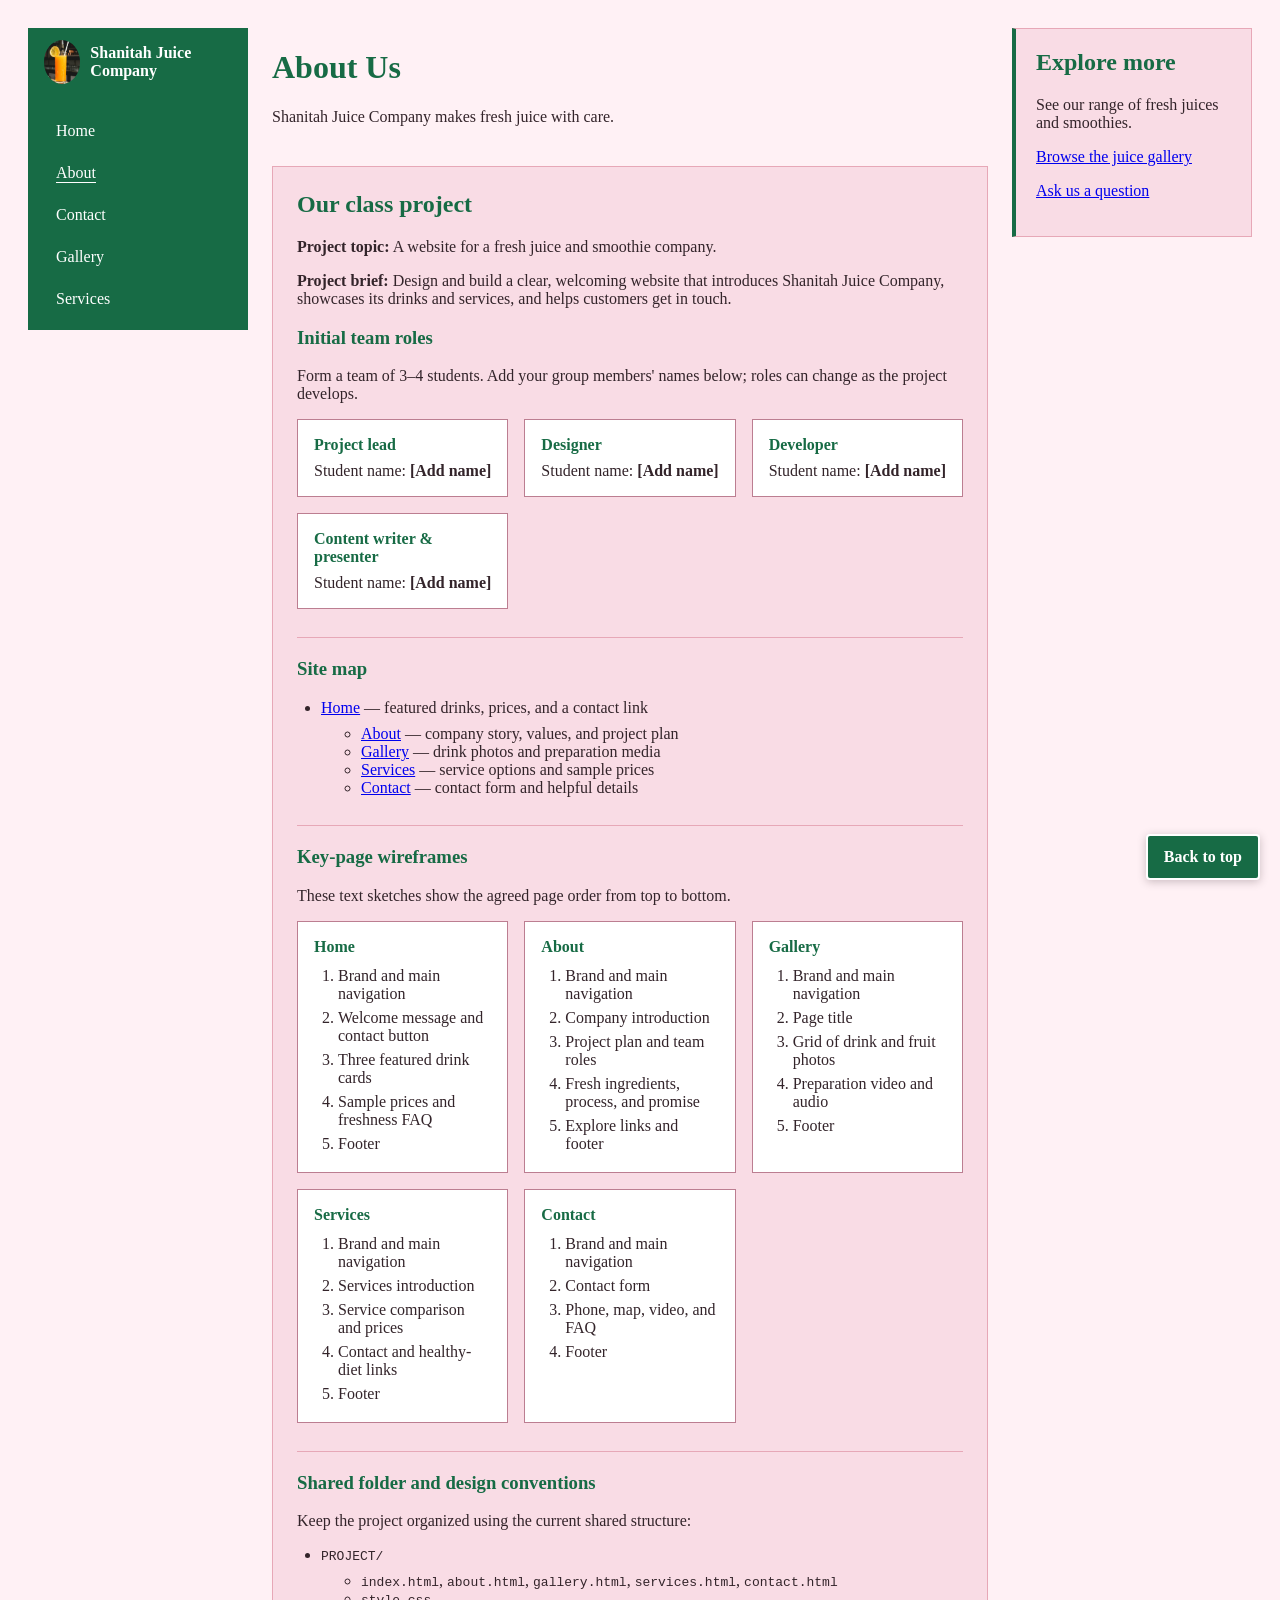
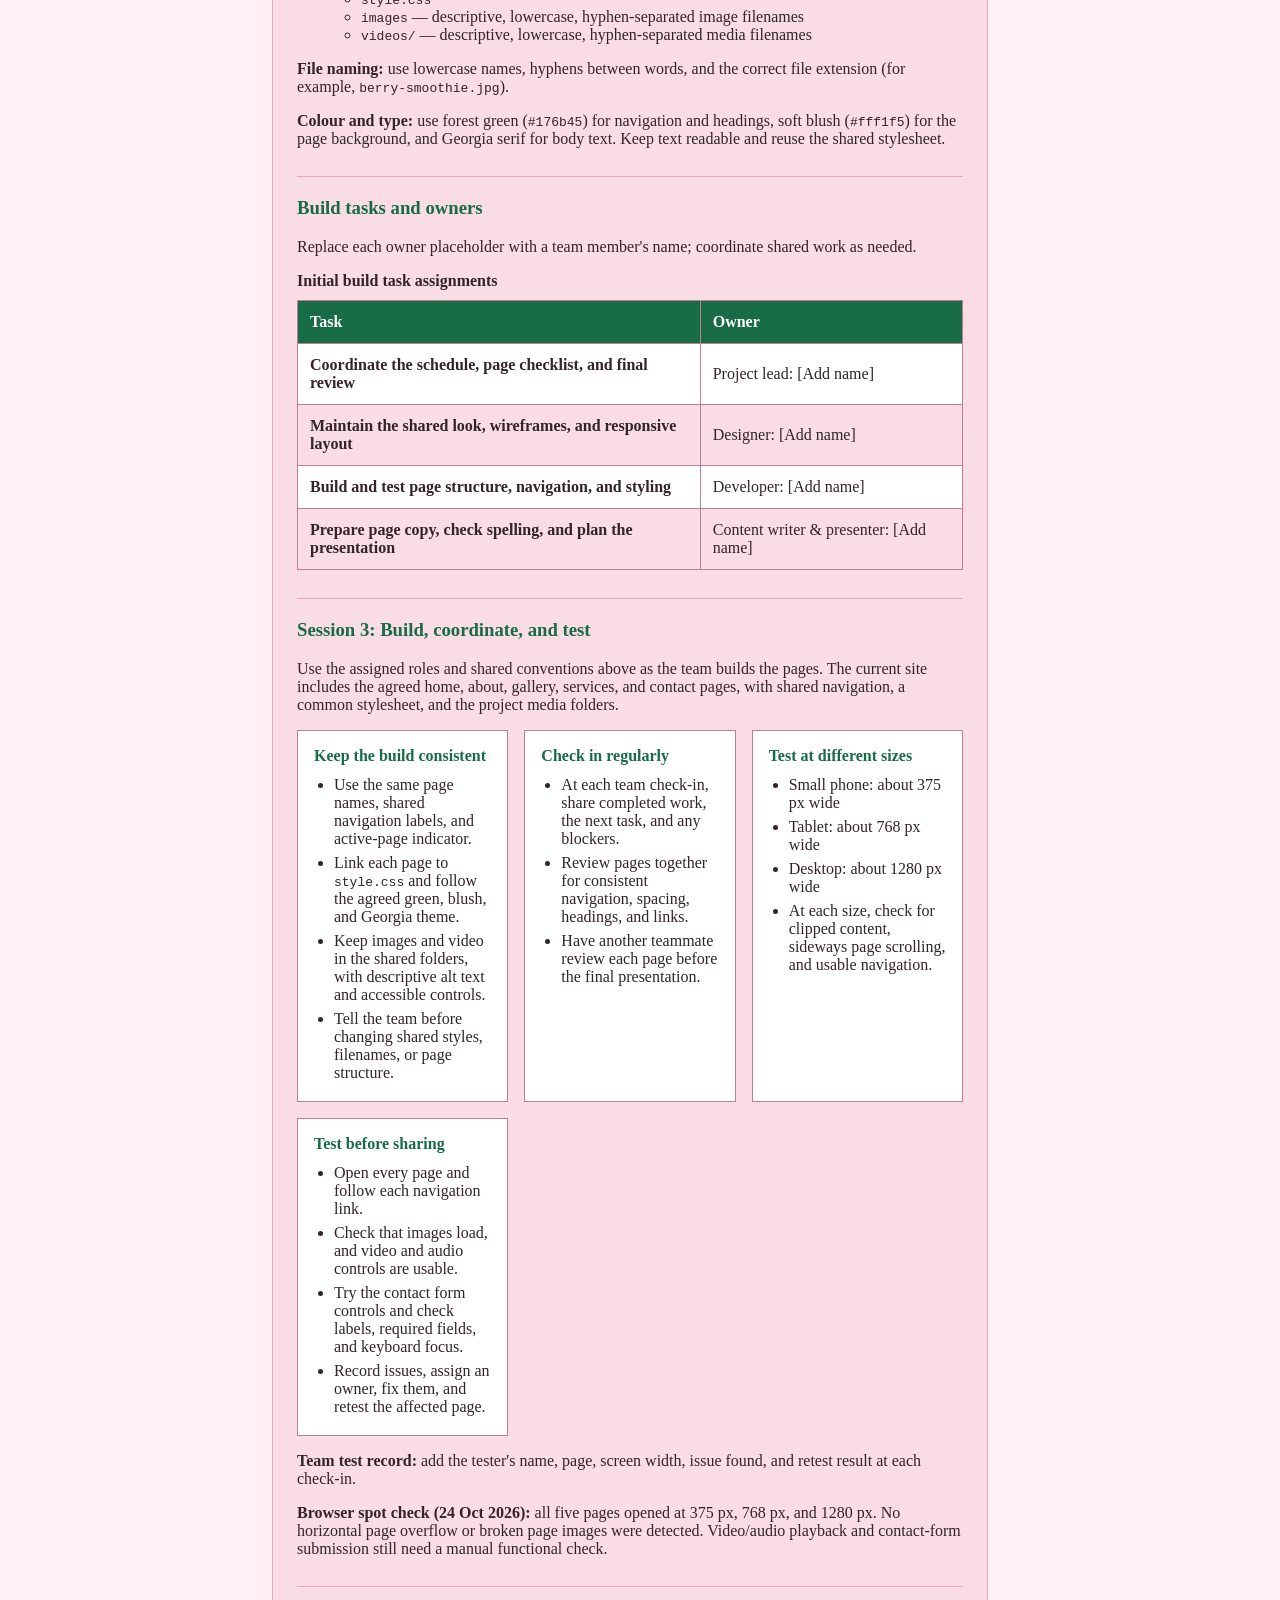
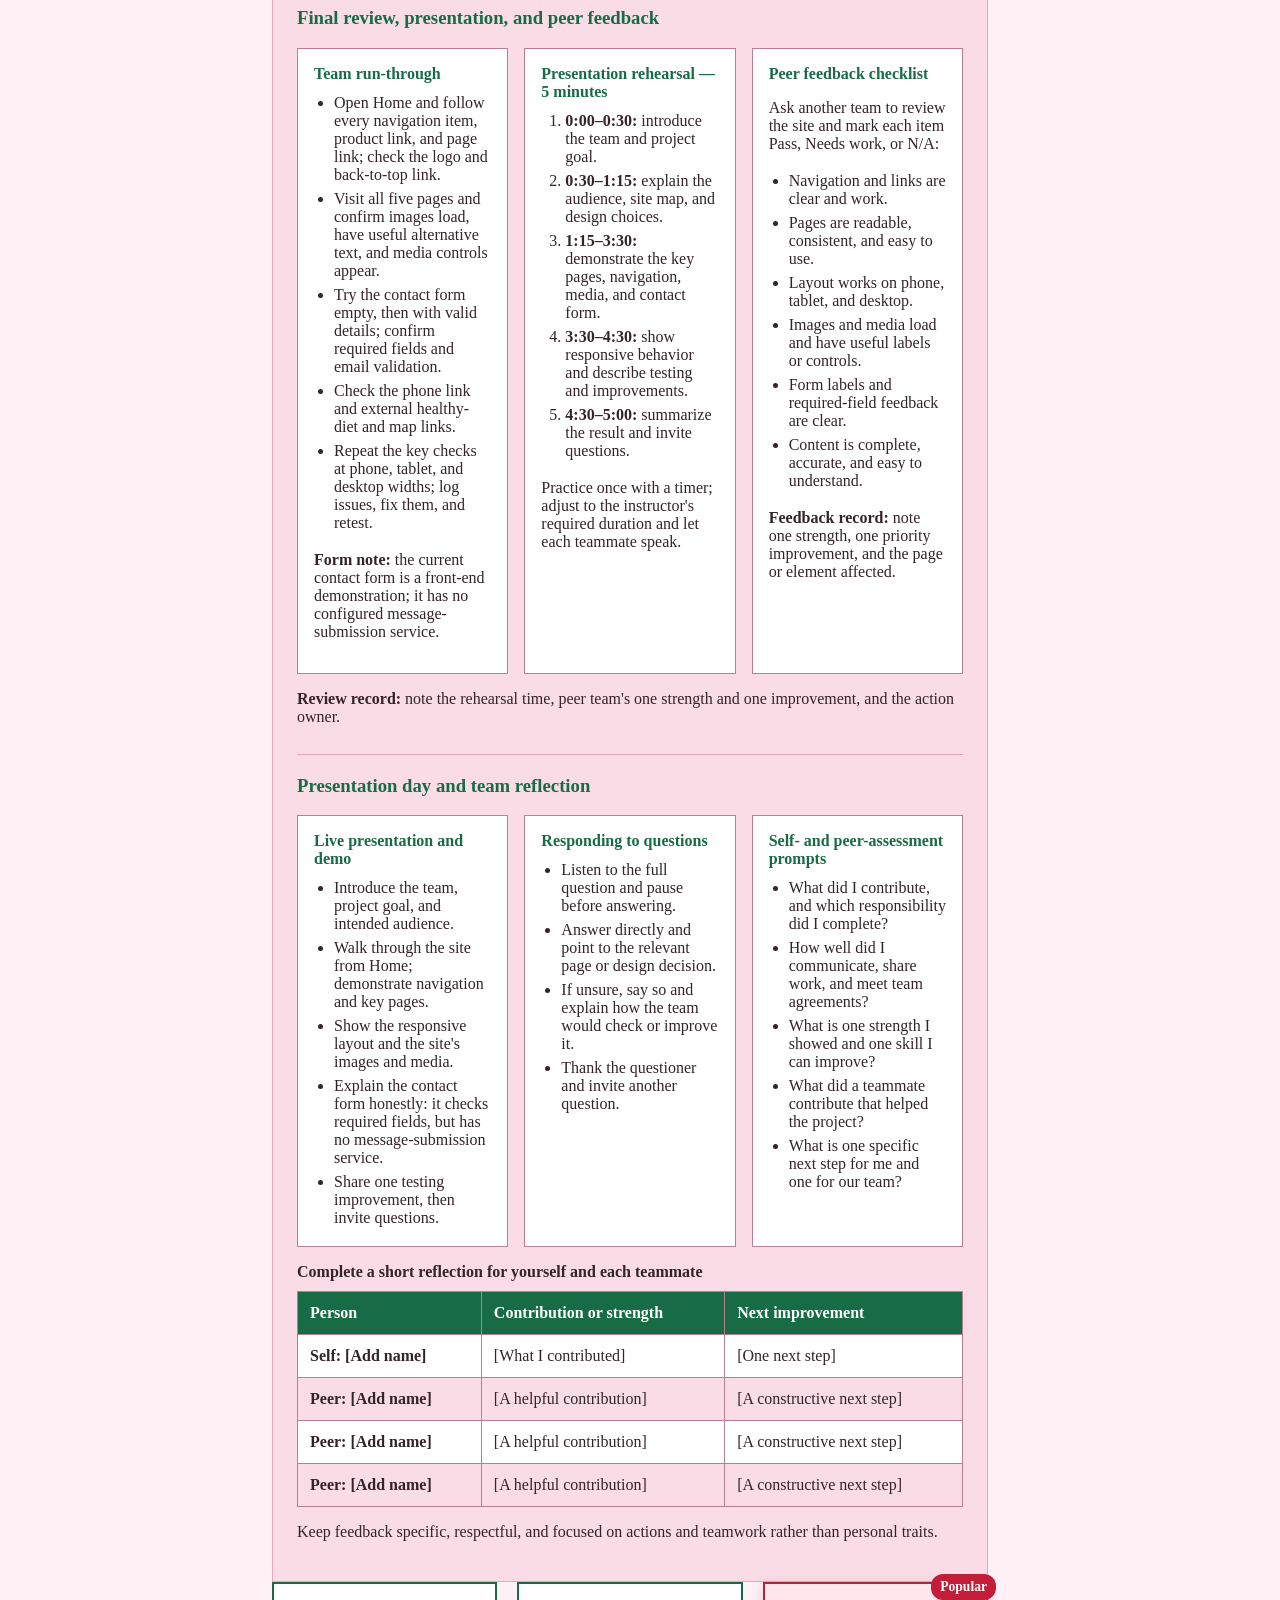
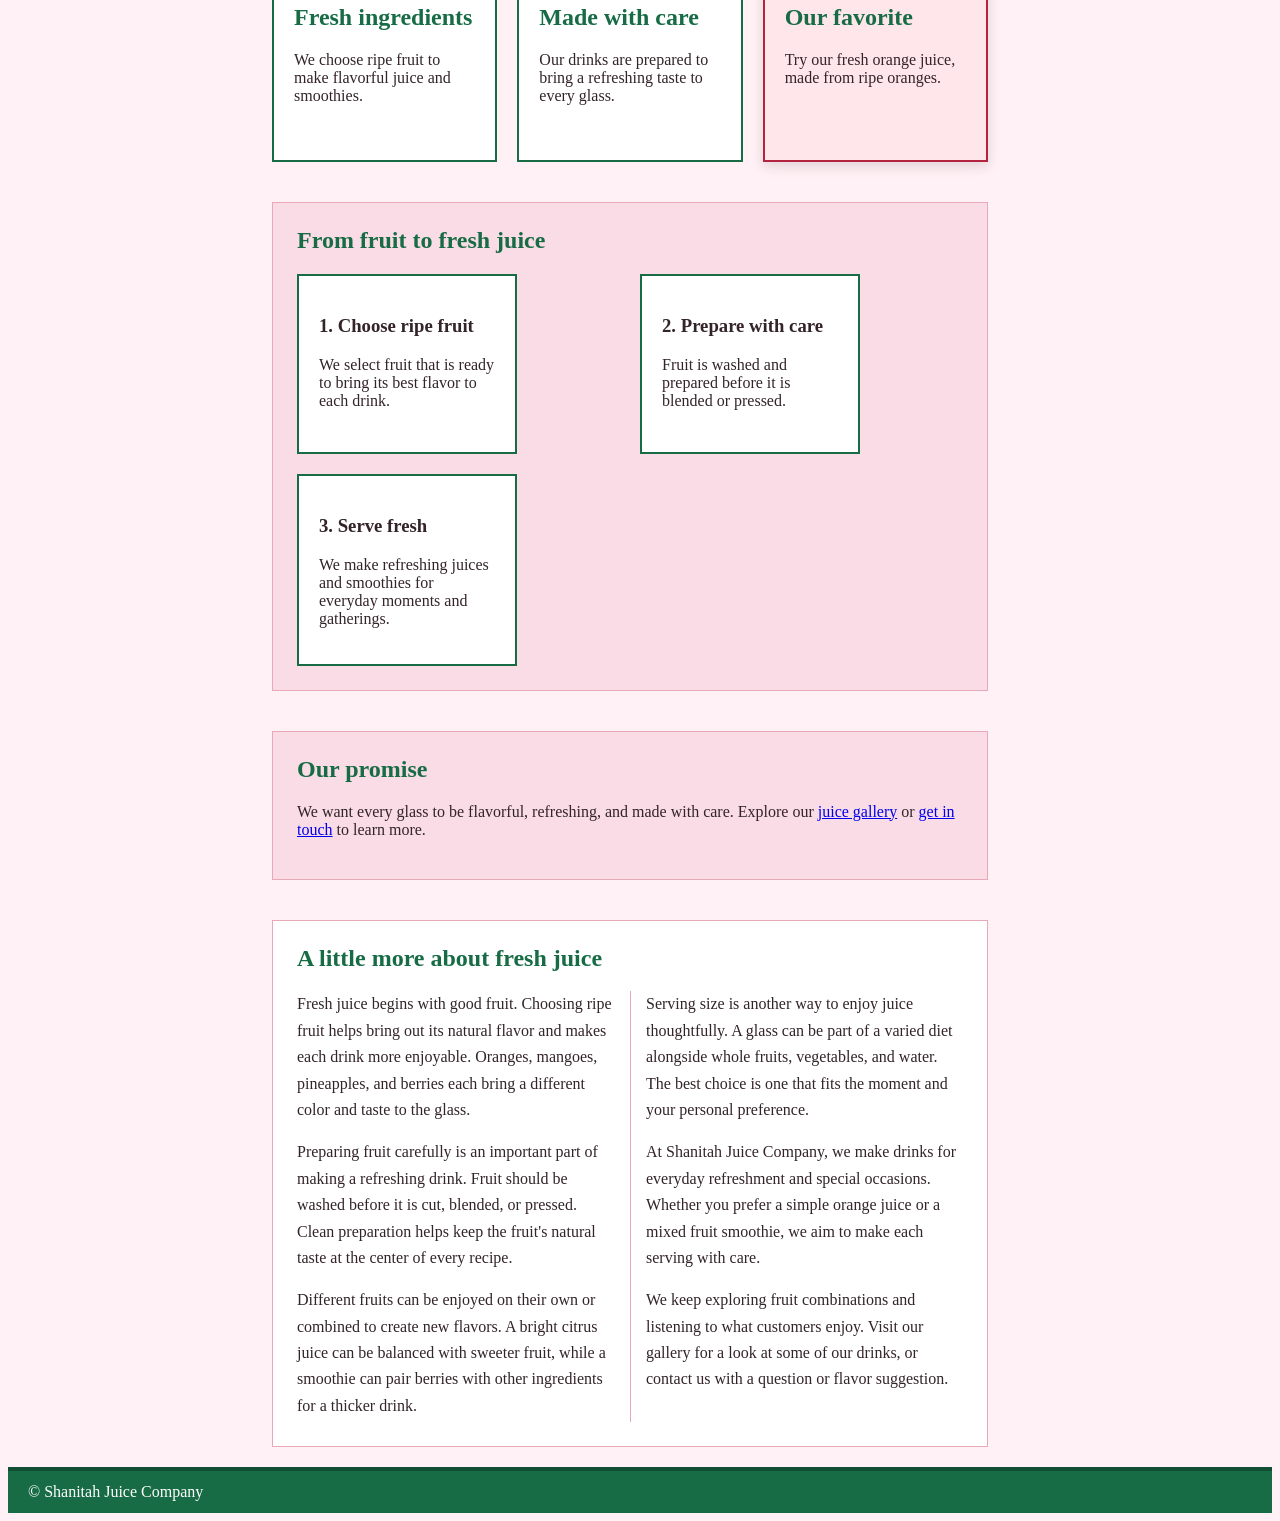
==== commit b64bb93b: "Update fmt.Println message from 'Hello' to 'Goodbye'" ====
--- a/about.html
+++ b/about.html
@@ -11,7 +11,7 @@
     <header id="page-top">
       <nav aria-label="Main navigation">
         <a class="brand" href="index.html">
-          <img src="images/orange-juice.jpg" alt="Glass of orange juice representing Shanitah Juice Company">
+          <img src="orange-juice.jpg" alt="Glass of orange juice representing Shanitah Juice Company">
           <span>Shanitah Juice Company</span>
         </a>
         <ul class="nav-links">
@@ -96,8 +96,8 @@
           <li><code>PROJECT/</code>
             <ul>
               <li><code>index.html</code>, <code>about.html</code>, <code>gallery.html</code>, <code>services.html</code>, <code>contact.html</code></li>
-              <li><code>css/style.css</code></li>
-              <li><code>images/</code> — descriptive, lowercase, hyphen-separated image filenames</li>
+              <li><code>style.css</code></li>
+              <li><code>images</code> — descriptive, lowercase, hyphen-separated image filenames</li>
               <li><code>videos/</code> — descriptive, lowercase, hyphen-separated media filenames</li>
             </ul>
           </li>
@@ -131,7 +131,7 @@
             <h4>Keep the build consistent</h4>
             <ul>
               <li>Use the same page names, shared navigation labels, and active-page indicator.</li>
-              <li>Link each page to <code>css/style.css</code> and follow the agreed green, blush, and Georgia theme.</li>
+              <li>Link each page to <code>style.css</code> and follow the agreed green, blush, and Georgia theme.</li>
               <li>Keep images and video in the shared folders, with descriptive alt text and accessible controls.</li>
               <li>Tell the team before changing shared styles, filenames, or page structure.</li>
             </ul>
